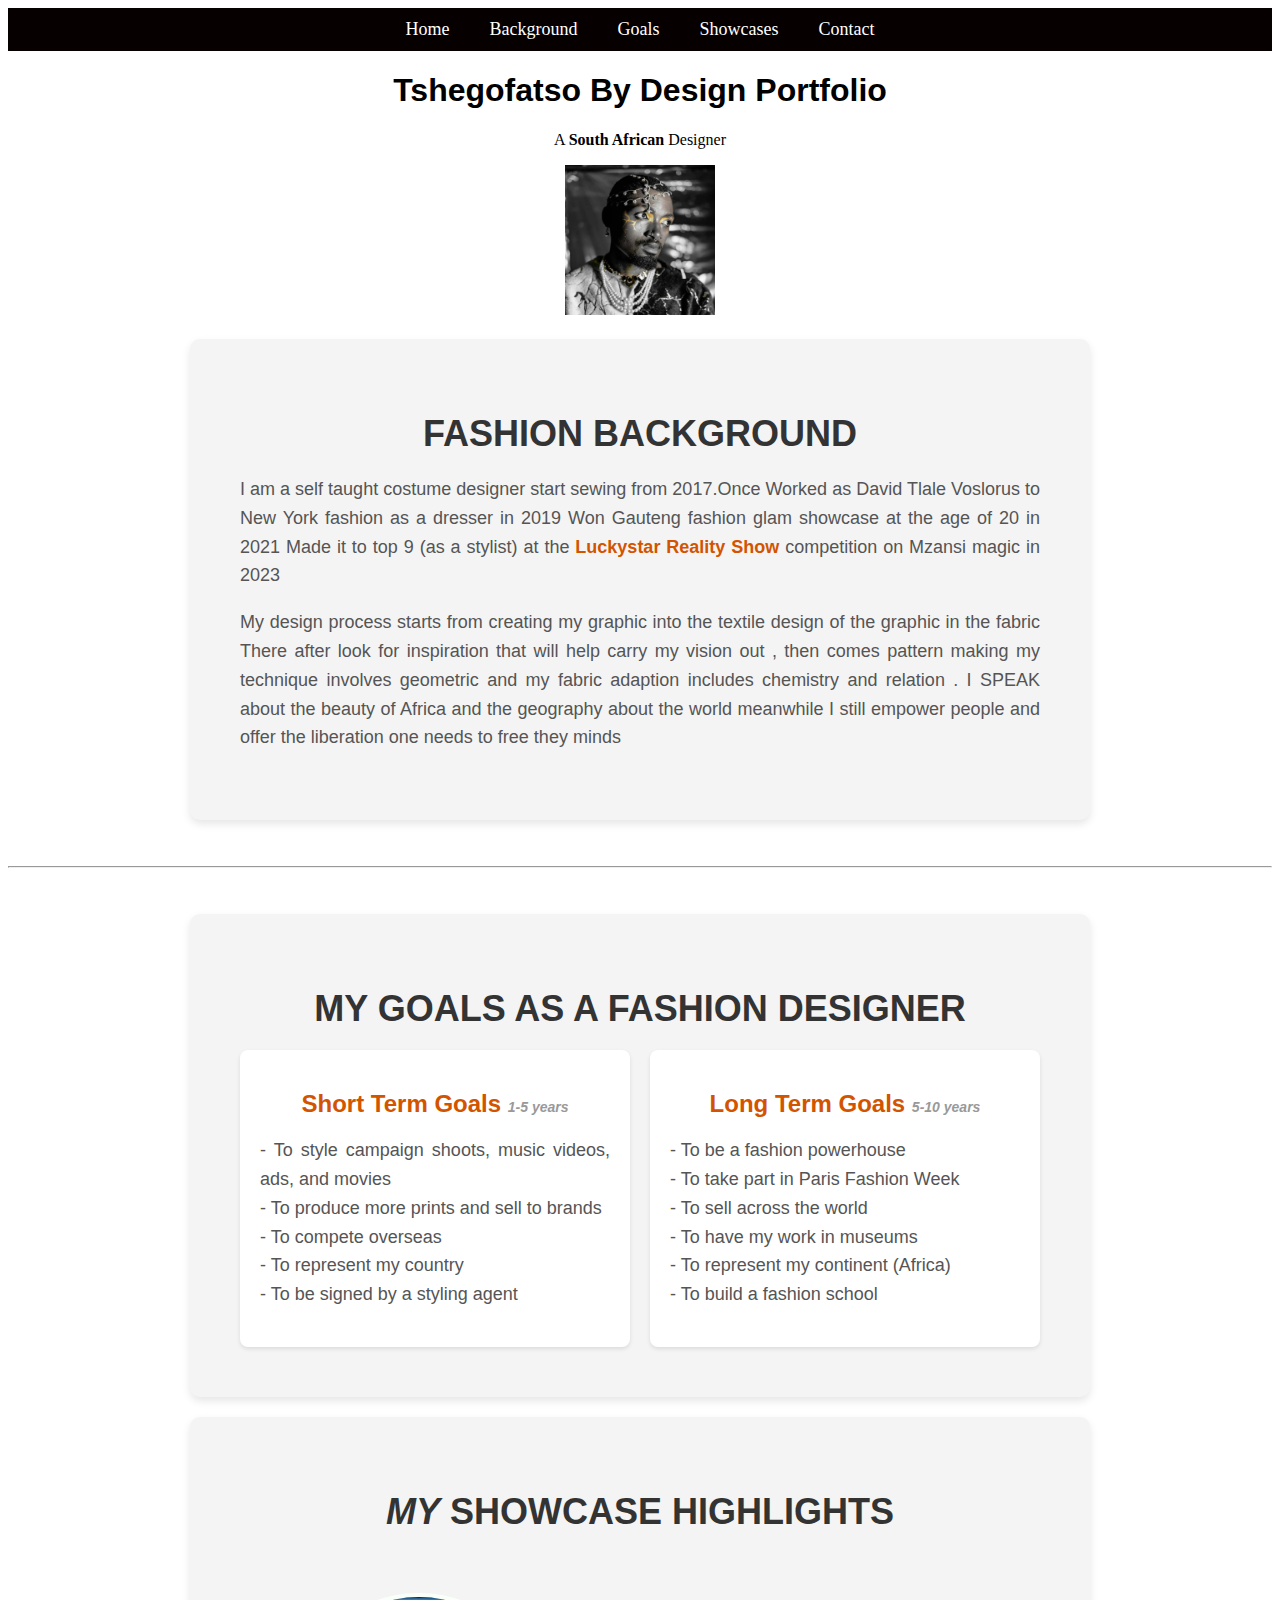
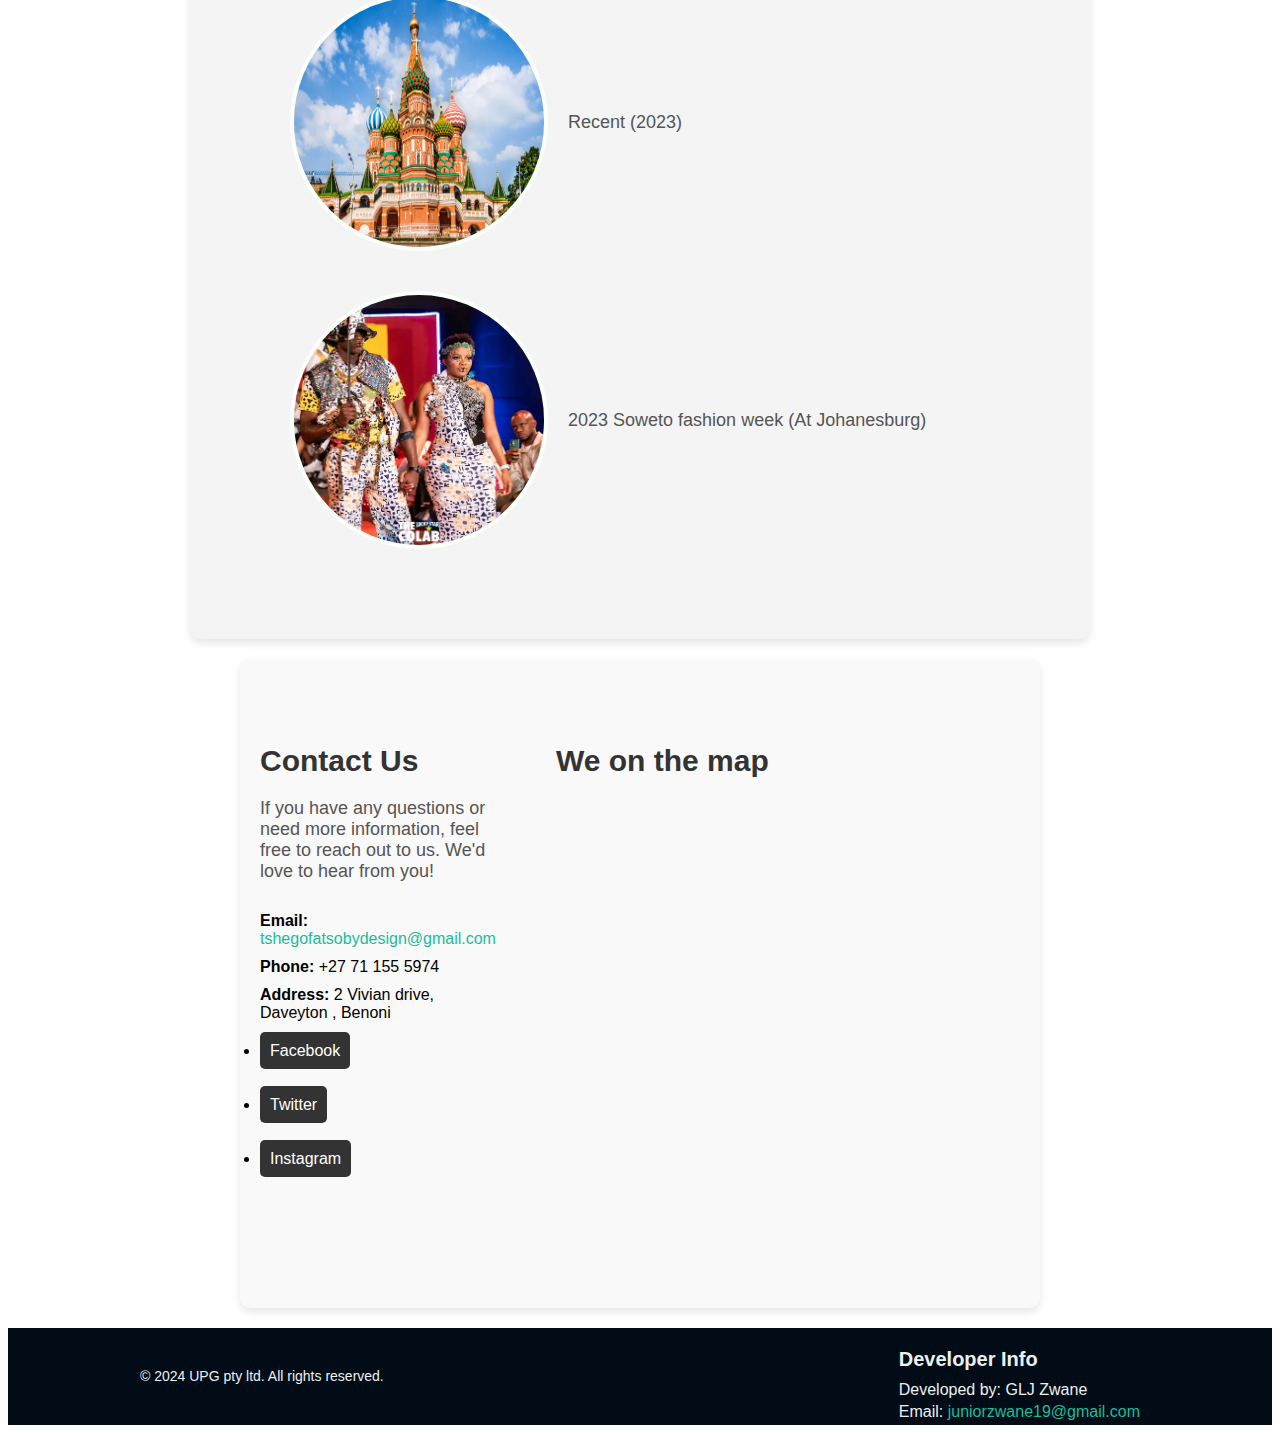
==== index.html @ 945380ae "Add files via upload" ====
<!DOCTYPE html>
<html lang="en">
<head>
    <meta charset="UTF-8">
    <meta name="viewport" content="width=device-width, initial-scale=1.0">
    <title>Tshegofatso by design</title>
</head>
<body>
    <nav class="navBar">
        <ul>
            <a href="Index.html"><li>Home</li></a>
            <a href="background.html"><li>Background</li></a>
            <a href="goals.html"><li>Goals</li></a>
            <a href="shows.html"><li>Showcases</li></a>
            <a href="contact.html"><li>Contact</li></a>

        </ul>
    </nav>
    <center>
        <h1>Tshegofatso By Design Portfolio</h1>
        <p>A <strong>South African</strong> Designer</p>
    </center>
    <center>
        <img src="img/BG2.jpeg" alt="Tshegofatso by Design" style="width: 150px; height: 150px; border-color: green; ">
    </center>
 
    <section>
        <div class="heading">
           <h1>Fashion Background</h1> 
           <p>I am a self taught costume designer start sewing from 2017.Once Worked as David Tlale Voslorus to New York fashion as a dresser in 2019  
            Won Gauteng fashion glam showcase at the age of 20 in 2021  
            Made it to top 9 (as a stylist) at the <strong>Luckystar Reality Show</strong> competition on Mzansi magic in 2023    
            </p>
            <p>My design process starts from creating my graphic into the textile design of the graphic in the fabric 
                There after look for inspiration that will help carry my vision out , then comes pattern making my technique involves geometric and my fabric adaption includes chemistry and relation . I SPEAK  about the beauty of Africa and the geography about the world meanwhile I still empower people and offer the liberation one needs to free they minds 
                </p>
        </div>
    </section>
<br>
<hr>
<br>
    <section>
        <div class="heading">
            <h1>My Goals as a Fashion Designer</h1>
            <div class="goals-container">
                <div class="goals">
                    <h2>Short Term Goals <i>1-5 years</i></h2>
                    <p>
                        - To style campaign shoots, music videos, ads, and movies<br>
                        - To produce more prints and sell to brands<br>
                        - To compete overseas<br>
                        - To represent my country<br>
                        - To be signed by a styling agent
                    </p>
                </div>
                <div class="goals">
                    <h2>Long Term Goals <i>5-10 years</i></h2>
                    <p>
                        - To be a fashion powerhouse<br>
                        - To take part in Paris Fashion Week<br>
                        - To sell across the world<br>
                        - To have my work in museums<br>
                        - To represent my continent (Africa)<br>
                        - To build a fashion school
                    </p>
                </div>
            </div>
        </div>
    </section>
    
    <section>
        <div class="heading">
            <h1><i>My</i> Showcase Highlights</h1> 
            <div class="timeline">
                <div class="timeline-item">
                    <div class="timeline-content">
                        <img src="img/Mos.png" alt="Tshegofatso by Design" class="timeline-img">
                        <p>Recent (2023)</p>
                    </div>
                </div>
                <div class="timeline-item">
                    <div class="timeline-content">
                        <img src="img/Pic3.png" alt="Tshegofatso by Design" class="timeline-img">
                        <p>2023 Soweto fashion week (At Johanesburg)</p>
                    </div>
                </div>
               
                
            </div>
        </div>
    </section>
    
    <section id="contact">
        <div class="contact-container">
            <div class="contact-left">
                <h2>Contact Us</h2>
                <p>If you have any questions or need more information, feel free to reach out to us. We'd love to hear from you!</p>
                <ul class="contact-info">
                    <li><strong>Email:</strong> <a href="mailto:tshegofatsobydesign@gmail.com">tshegofatsobydesign@gmail.com</a></li>
                    <li><strong>Phone:</strong> +27 71 155 5974</li>
                    <li><strong>Address:</strong> 2 Vivian drive, Daveyton , Benoni</li>
                </ul>
                <div class="social-links">
                    <li><a href="#" class="social-icon">Facebook</a></li>
                    <br>
                    <br>
                    <li><a href="#" class="social-icon">Twitter</a></li>
                    <br>
                    <br>
                    <li><a href="https://l.wl.co/l?u=https%3A%2F%2Fwww.instagram.com%2Fgenie_la.mode%3Figsh%3DMTJlN3M1YzNxcWdrcQ%3D%3D" class="social-icon">Instagram</a></li>
                </div>
            </div>
            <div class="contact-right">
                <h2>We on the map</h2>
                <form>
                    <iframe src="https://www.google.com/maps/embed?pb=!1m18!1m12!1m3!1d3581.4857047110036!2d28.428702974178375!3d-26.148306777110964!2m3!1f0!2f0!3f0!3m2!1i1024!2i768!4f13.1!3m3!1m2!1s0x1e953bb1d441668f%3A0x77c64acc718a52ed!2s2%20Vivian%20Dr%2C%20Chris%20Hani%2C%20Benoni!5e0!3m2!1sen!2sza!4v1728472333620!5m2!1sen!2sza" width="600" height="450" style="border:0;" allowfullscreen="" loading="lazy" referrerpolicy="no-referrer-when-downgrade"></iframe>
                </form>
            </div>
        </div>
    </section>
    

</body>
<footer>
    <div class="footer-container">
       
        <div class="footer-center">
            <p>&copy; 2024 UPG pty ltd. All rights reserved.</p>
        </div>
        <div class="footer-right">
            <h3>Developer Info</h3>
            <p>Developed by: GLJ Zwane</p>
            <p>Email: <a href="mailto:juniorzwane19@gmail.com">juniorzwane19@gmail.com</a></p>
        </div>
    </div>
</footer>


<style>

/* Base section styles */
#contact {
    padding: 60px 0;
    background-color: #f9f9f9;
    font-family: Arial, sans-serif;
}

.contact-container {
    display: flex;
    justify-content: space-between;
    max-width: 1000px;
    margin: 0 auto;
    padding: 0 20px;
}

/* Left section (Contact info) */
.contact-left {
    flex: 1;
    padding-right: 30px;
}

.contact-left h2 {
    font-size: 30px;
    color: #333;
    margin-bottom: 20px;
}

.contact-left p {
    font-size: 18px;
    color: #555;
    margin-bottom: 30px;
}

.contact-info {
    list-style: none;
    padding: 0;
    margin-bottom: 20px;
}

.contact-info li {
    margin-bottom: 10px;
    font-size: 16px;
}

.contact-info a {
    color: #1abc9c;
    text-decoration: none;
}

.contact-info a:hover {
    text-decoration: underline;
}

/* Social media links */
.social-links {
    margin-top: 20px;
}

.social-icon {
    margin-right: 10px;
    padding: 10px;
    background-color: #333;
    color: white;
    text-decoration: none;
    border-radius: 5px;
    transition: background-color 0.3s ease;
}

.social-icon:hover {
    background-color: #1abc9c;
}

/* Right section (Contact form) */
.contact-right {
    flex: 1;
    padding-left: 30px;
}

.contact-right h2 {
    font-size: 30px;
    color: #333;
    margin-bottom: 20px;
}

form {
    display: flex;
    flex-direction: column;
}

form label {
    font-size: 16px;
    margin-bottom: 5px;
    color: #555;
}

form input, form textarea {
    padding: 10px;
    margin-bottom: 20px;
    border: 1px solid #ddd;
    border-radius: 5px;
    font-size: 16px;
    width: 100%;
    box-sizing: border-box;
}

form button {
    padding: 12px 20px;
    background-color: #1abc9c;
    color: white;
    border: none;
    border-radius: 5px;
    cursor: pointer;
    transition: background-color 0.3s ease;
}

form button:hover {
    background-color: #16a085;
}

/* Responsive Styles */
@media (max-width: 768px) {
    .contact-container {
        flex-direction: column;
    }

    .contact-left, .contact-right {
        padding: 0;
    }
}


/* Base section styles */
section {
    padding: 50px;
    background-color: #f4f4f4;
    font-family: Arial, Helvetica, sans-serif;
    max-width: 1000px;
    margin: 20px auto;
}

/* Heading styles */
.heading h1 {
    font-size: 36px;
    color: #333;
    text-align: center;
    margin-bottom: 30px;
    text-transform: uppercase;
}

/* Timeline container */
.timeline {
    position: relative;
    margin: 0 auto;
    padding: 20px;
    max-width: 800px;
}

/* Individual timeline items */
.timeline-item {
    position: relative;
    padding: 20px 0;
    display: flex;
    align-items: center;
    justify-content: flex-start;
}

/* Timeline content with image */
.timeline-content {
    padding-left: 30px;
    display: flex;
    align-items: center;
    flex-wrap: wrap; /* Wrap content if too wide */
}

/* Image styles */
.timeline-img {
    width: 250px;
    height: 250px;
    border: 4px solid rgb(249, 255, 249); /* Border for images */
    border-radius: 50%;
    margin-right: 20px;
    transition: width 0.3s, height 0.3s; /* Smooth transition for resizing */
}

/* Timeline content paragraph */
.timeline-content p {
    font-size: 18px;
    color: #000000;
    max-width: 500px;
    line-height: 1.6;
}

/* Responsive styles */
@media (max-width: 1024px) {
    .timeline-img {
        width: 200px;
        height: 200px; /* Resize images for medium screens */
    }
}

@media (max-width: 768px) {
    .timeline {
        padding-left: 10px;
    }

    .timeline-item {
        flex-direction: column; /* Stack items vertically */
        align-items: flex-start;
        padding: 15px 0;
    }

    .timeline-img {
        margin-right: 0;
        margin-bottom: 10px; /* Add margin below the image */
        width: 150px;
        height: 150px; /* Further resize for small screens */
    }

    .timeline-content {
        padding-left: 0; /* Remove left padding on small screens */
    }

    .timeline-content p {
        font-size: 16px; /* Reduce font size for smaller screens */
        max-width: 100%;
    }
}

@media (max-width: 480px) {
    .timeline-img {
        width: 120px;
        height: 120px; /* Smaller image for very small screens */
    }

    .heading h1 {
        font-size: 28px; /* Reduce heading size */
    }

    .timeline-content p {
        font-size: 14px; /* Further reduce font size for readability */
    }
}


/* Base styles for the section */
section {
    padding: 50px;
    background-color: #f4f4f4; /* Light background */
    font-family: Arial, Helvetica, sans-serif;
    border-radius: 10px;       /* Rounded corners */
    box-shadow: 0 4px 8px rgba(0, 0, 0, 0.1); /* Subtle shadow */
    max-width: 1000px;         /* Limit width for better layout */
    margin: 20px auto;         /* Center the section */
}

/* Heading styles */
.heading h1 {
    font-size: 36px;
    color: #333;               /* Dark text */
    text-align: center;        /* Center the main heading */
    margin-bottom: 30px;
    text-transform: uppercase; /* Optional: make the text uppercase */
}

/* Flexbox container for the goals */
.goals-container {
    display: flex;
    justify-content: space-between;
    gap: 20px;                 /* Gap between the two columns */
}

/* Individual goal sections */
.goals-container .goals {
    flex: 1;
    background-color: #fff;    /* White background for each column */
    padding: 20px;
    border-radius: 8px;
    box-shadow: 0 2px 4px rgba(0, 0, 0, 0.1); /* Soft shadow for depth */
}

/* Styles for the h2 headings */
.goals h2 {
    font-size: 24px;
    color: #d35400;            /* Orange color for goal headings */
    margin-bottom: 10px;
    text-align: center;        /* Center each subheading */
}

/* Paragraph styling */
.goals p {
    font-size: 18px;
    line-height: 1.6;
    color: #555;               /* Slightly lighter text color */
    text-align: left;          /* Align text to the left */
}

/* Italics for goal duration */
.goals h2 i {
    font-size: 14px;
    color: #999;               /* Lighter color for the duration */
}

/* Responsive styles for smaller screens */
@media (max-width: 768px) {
    .goals-container {
        flex-direction: column; /* Stack goals vertically on smaller screens */
    }

    .goals h2 {
        font-size: 20px;
    }

    .goals p {
        font-size: 16px;
    }
}


/* Base styles for the section */
section {
    padding: 50px;
    background-color: #f4f4f4; /* Light background */
    font-family: Arial, Helvetica, sans-serif;
    border-radius: 10px;       /* Rounded corners */
    box-shadow: 0 4px 8px rgba(0, 0, 0, 0.1); /* Subtle shadow for depth */
    max-width: 800px;          /* Limit the width for better readability */
    margin: 20px auto;         /* Center the section on the page */
}

/* Heading styles */
.heading h1 {
    font-size: 36px;
    color: #333;               /* Dark text */
    text-align: center;        /* Center the heading */
    margin-bottom: 20px;
    text-transform: uppercase; /* Optional: make the text uppercase */
}

/* Paragraph styles */
.heading p {
    font-size: 18px;
    line-height: 1.6;          /* Improve readability with line-height */
    color: #555;               /* Slightly lighter text color */
    text-align: justify;       /* Justify the text for neatness */
}

/* Highlighting important text */
.heading strong {
    color: #d35400;            /* Different color to highlight important text */
}

/* Add some extra styling for smaller screens */
@media (max-width: 768px) {
    section {
        padding: 30px;
    }

    .heading h1 {
        font-size: 28px;
    }

    .heading p {
        font-size: 16px;
    }
}



/* Styling the navigation bar */
.navBar {
    background-color: #060000;  /* Dark background */
    padding: 1px 0;         /* Add some padding */
}

/* Remove default list styling */
.navBar ul {
    list-style: none;
    margin: 0;
    padding: 0;
    display: flex;           /* Align items horizontally */
    justify-content: center; /* Center the navigation items */
}

/* Style for each navigation item */
.navBar ul li {
    padding: 10px 20px;      /* Add space around each item */
    font-family:fantasy;
    font-size: 18px;
    color: white;            /* Text color */
    cursor: pointer;
    transition: background-color 0.3s ease; /* Smooth hover transition */
}

/* Remove default link styling */
.navBar ul a {
    text-decoration: none;
}

/* Hover effect for nav items */
.navBar ul li:hover {
    background-color: gold;  /* Slightly lighter background on hover */
}

/* Add active state style if needed */
.navBar ul li.active {
    background-color: #222;  /* Highlight active page */
}
    h1{
       
        font-family: Arial, Helvetica, sans-serif;
        animation: fadeIn 2s ease-in-out;
    }

/* Responsive styles for smaller screens */
@media (max-width: 768px) {
    /* Stack the nav items vertically */
    .navBar ul {
        flex-direction: column;  /* Stack vertically */
        align-items: center;     /* Center items */
    }
    
    /* Add some extra padding for better spacing */
    .navBar ul li {
        padding: 15px;
        font-size: 20px;         /* Increase font size for better readability */
    }
}

/* Add active state style if needed */
.navBar ul li.active {
    background-color: #222;  /* Highlight active page */
}

/* Define the keyframes for the animation */
@keyframes fadeIn {
    from {
        opacity: 0;
    }
    to {
        opacity: 1;
    }
}

/* Base footer styles */
footer {
    background-color: #010c17;
    color: #ecf0f1;
    padding: 0px 0;
    font-family: Arial, sans-serif;
}

/* Footer container styles */
.footer-container {
    display: flex;
    justify-content: space-between;
    align-items: center;
    max-width: 1000px;
    margin: 0 auto;
    padding: 0 10px;
}

/* Left section (NCAA info) */
.footer-left h3 {
    font-size: 24px;
    margin-bottom: 10px;
}

.footer-links {
    list-style: none;
    padding: 0;
}

.footer-links li {
    margin-bottom: 10px;
}

.footer-links a {
    color: #ecf0f1;
    text-decoration: none;
    transition: color 0.3s ease;
}

.footer-links a:hover {
    color: #1abc9c;
}

/* Center section (copyright) */
.footer-center p {
    font-size: 14px;
    text-align: center;
}

/* Right section (Developer info) */
.footer-right h3 {
    font-size: 20px;
    margin-bottom: 10px;
}

.footer-right p {
    margin: 4px 0;
    font-size: 16px;
}

.footer-right a {
    color: #1abc9c;
    text-decoration: none;
    transition: color 0.3s ease;
}

.footer-right a:hover {
    color: #16a085;
}

/* Responsive footer styles */
@media (max-width: 768px) {
    .footer-container {
        flex-direction: column;
        text-align: center;
    }

    .footer-left, .footer-right {
        margin-bottom: 20px;
    }
}


</style>

</html>
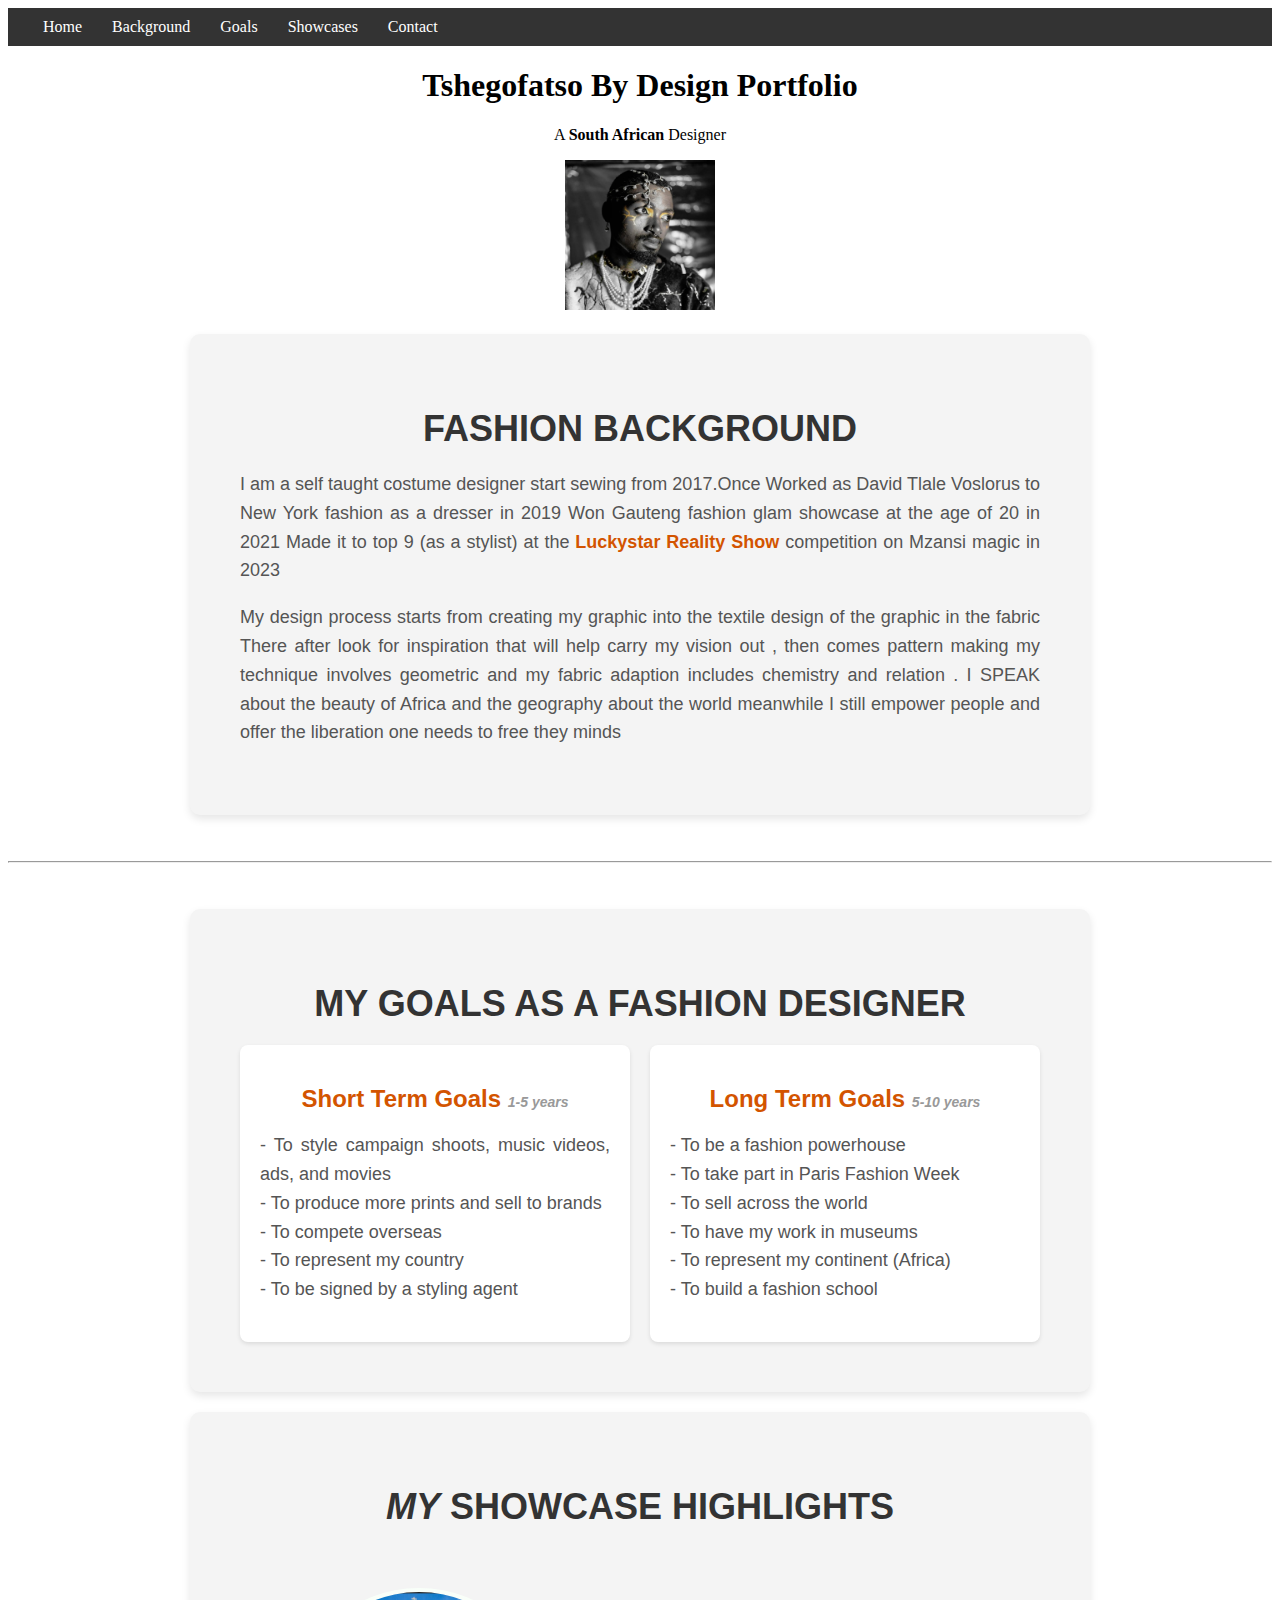
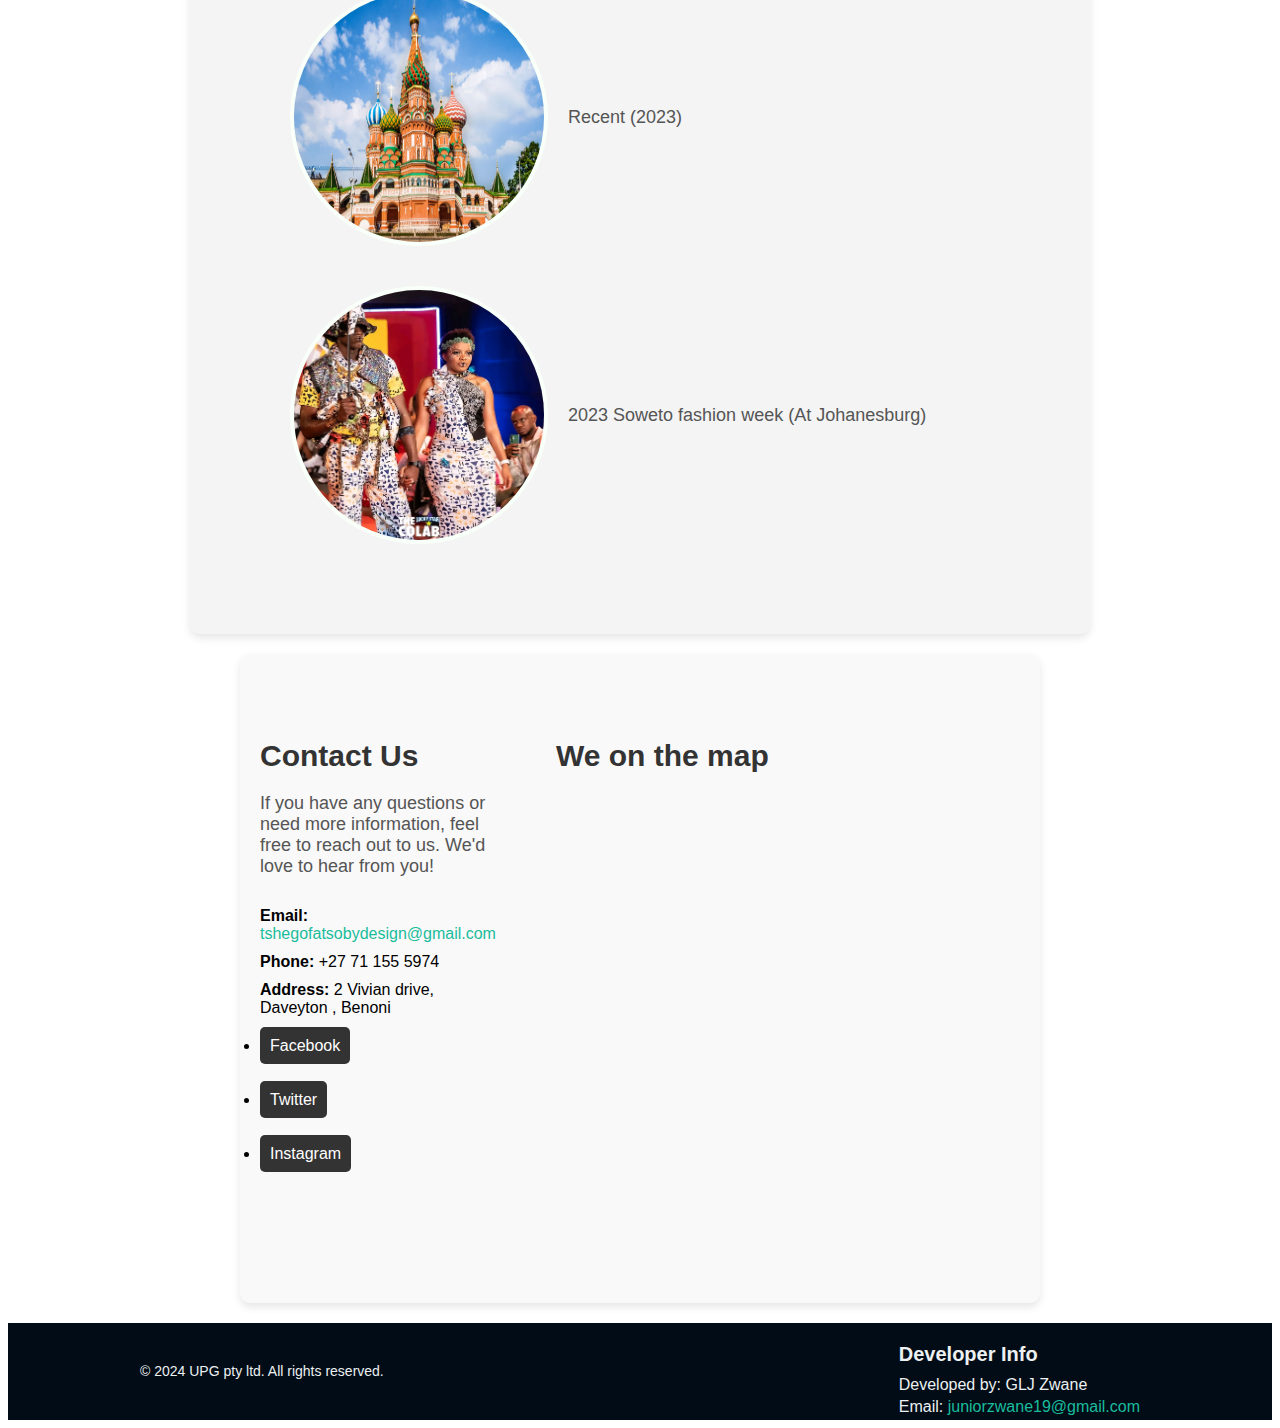
==== commit 9051883f: "Update index.html" ====
--- a/index.html
+++ b/index.html
@@ -506,70 +506,62 @@
 
 
 
-/* Styling the navigation bar */
 .navBar {
-    background-color: #060000;  /* Dark background */
-    padding: 1px 0;         /* Add some padding */
-}
-
-/* Remove default list styling */
+    display: flex;
+    justify-content: space-between;
+    align-items: center;
+    background-color: #333;
+    padding: 10px 20px;
+    color: white;
+}
+
 .navBar ul {
-    list-style: none;
+    display: flex;
+    list-style-type: none;
+    padding: 0;
     margin: 0;
-    padding: 0;
-    display: flex;           /* Align items horizontally */
-    justify-content: center; /* Center the navigation items */
-}
-
-/* Style for each navigation item */
-.navBar ul li {
-    padding: 10px 20px;      /* Add space around each item */
-    font-family:fantasy;
-    font-size: 18px;
-    color: white;            /* Text color */
+}
+
+.navBar li {
+    margin: 0 15px;
+}
+
+.navBar a {
+    color: white;
+    text-decoration: none;
+}
+
+.menu-toggle {
+    display: none;
     cursor: pointer;
-    transition: background-color 0.3s ease; /* Smooth hover transition */
-}
-
-/* Remove default link styling */
-.navBar ul a {
-    text-decoration: none;
-}
-
-/* Hover effect for nav items */
-.navBar ul li:hover {
-    background-color: gold;  /* Slightly lighter background on hover */
-}
-
-/* Add active state style if needed */
-.navBar ul li.active {
-    background-color: #222;  /* Highlight active page */
-}
-    h1{
-       
-        font-family: Arial, Helvetica, sans-serif;
-        animation: fadeIn 2s ease-in-out;
-    }
-
-/* Responsive styles for smaller screens */
+    flex-direction: column;
+    gap: 4px;
+}
+
+.menu-toggle div {
+    width: 25px;
+    height: 3px;
+    background-color: white;
+}
+
 @media (max-width: 768px) {
-    /* Stack the nav items vertically */
     .navBar ul {
-        flex-direction: column;  /* Stack vertically */
-        align-items: center;     /* Center items */
-    }
-    
-    /* Add some extra padding for better spacing */
-    .navBar ul li {
-        padding: 15px;
-        font-size: 20px;         /* Increase font size for better readability */
-    }
-}
-
-/* Add active state style if needed */
-.navBar ul li.active {
-    background-color: #222;  /* Highlight active page */
-}
+        display: none;
+        flex-direction: column;
+        width: 100%;
+        background-color: #333;
+        position: absolute;
+        top: 50px;
+        left: 0;
+    }
+    .navBar ul.active {
+        display: flex;
+    }
+    .menu-toggle {
+        display: flex;
+    }
+}
+
 
 /* Define the keyframes for the animation */
 @keyframes fadeIn {
@@ -666,4 +658,4 @@
 
 </style>
 
-</html>+</html>
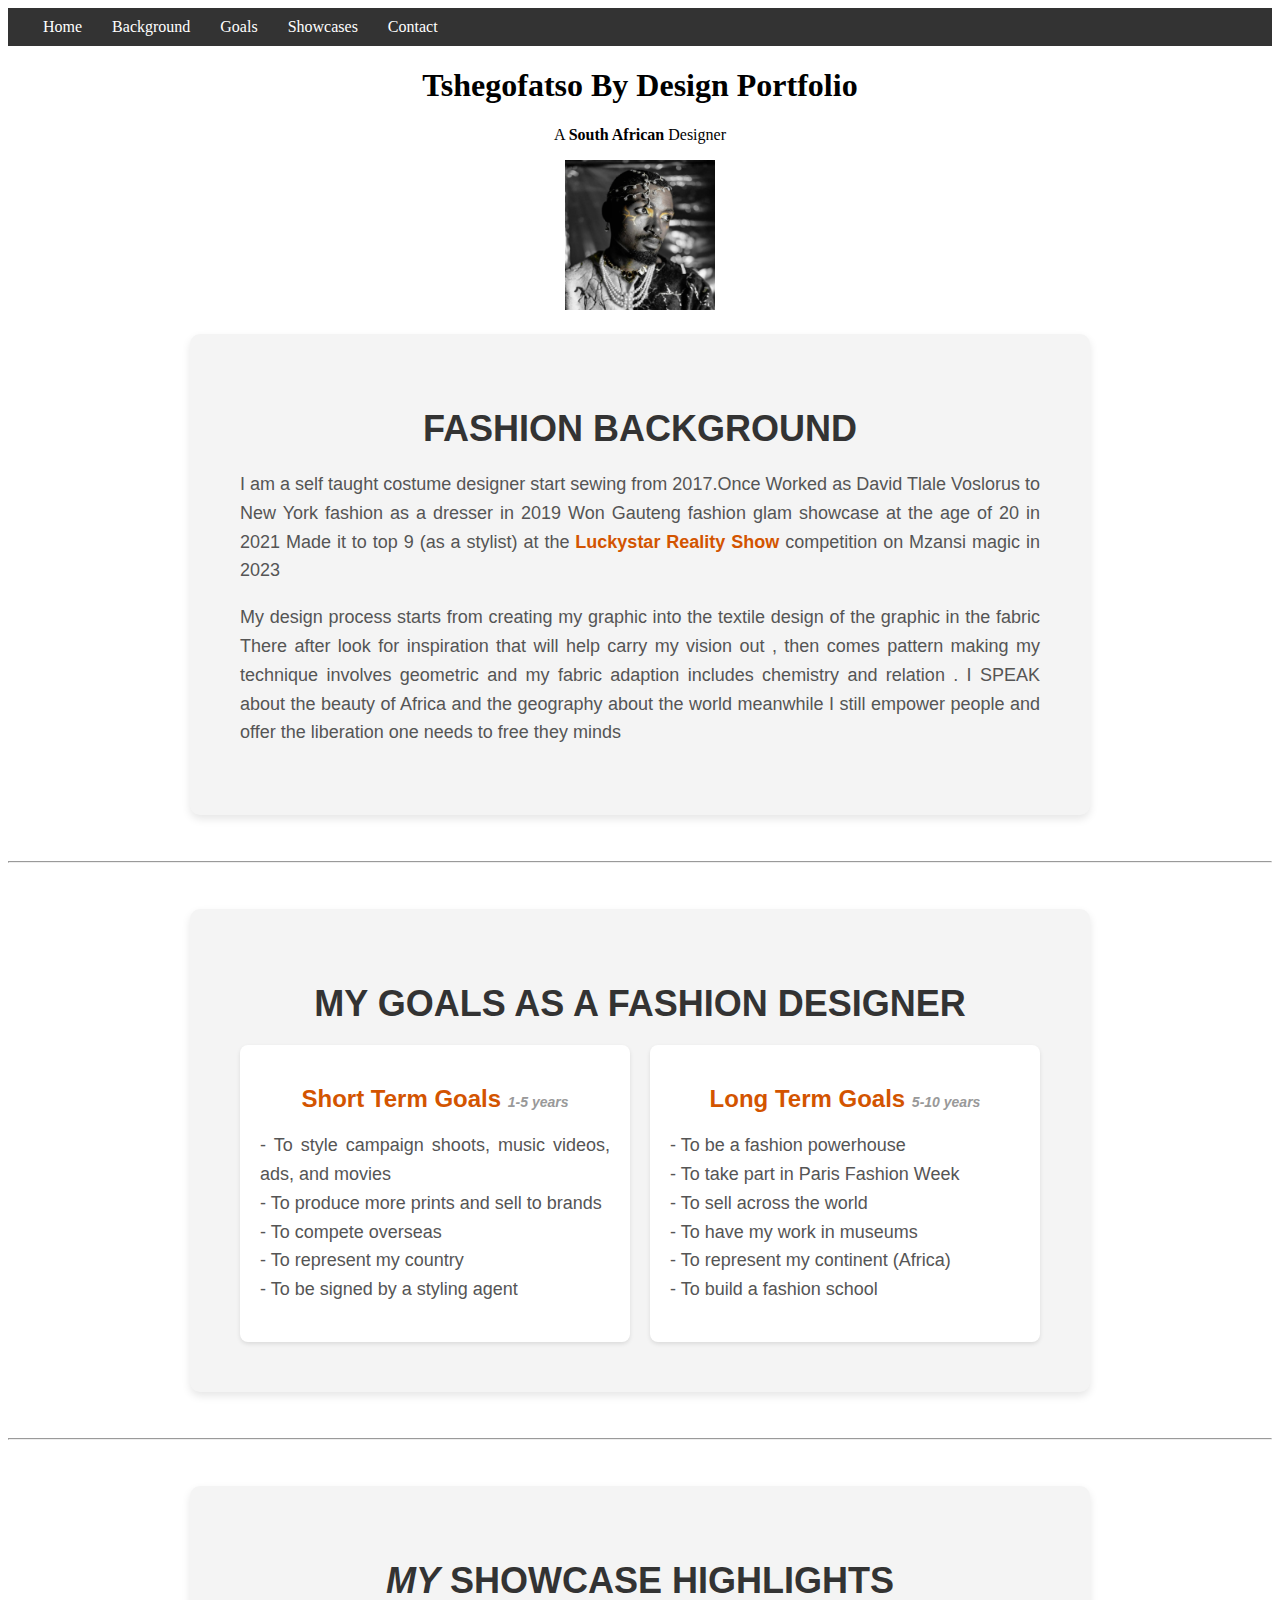
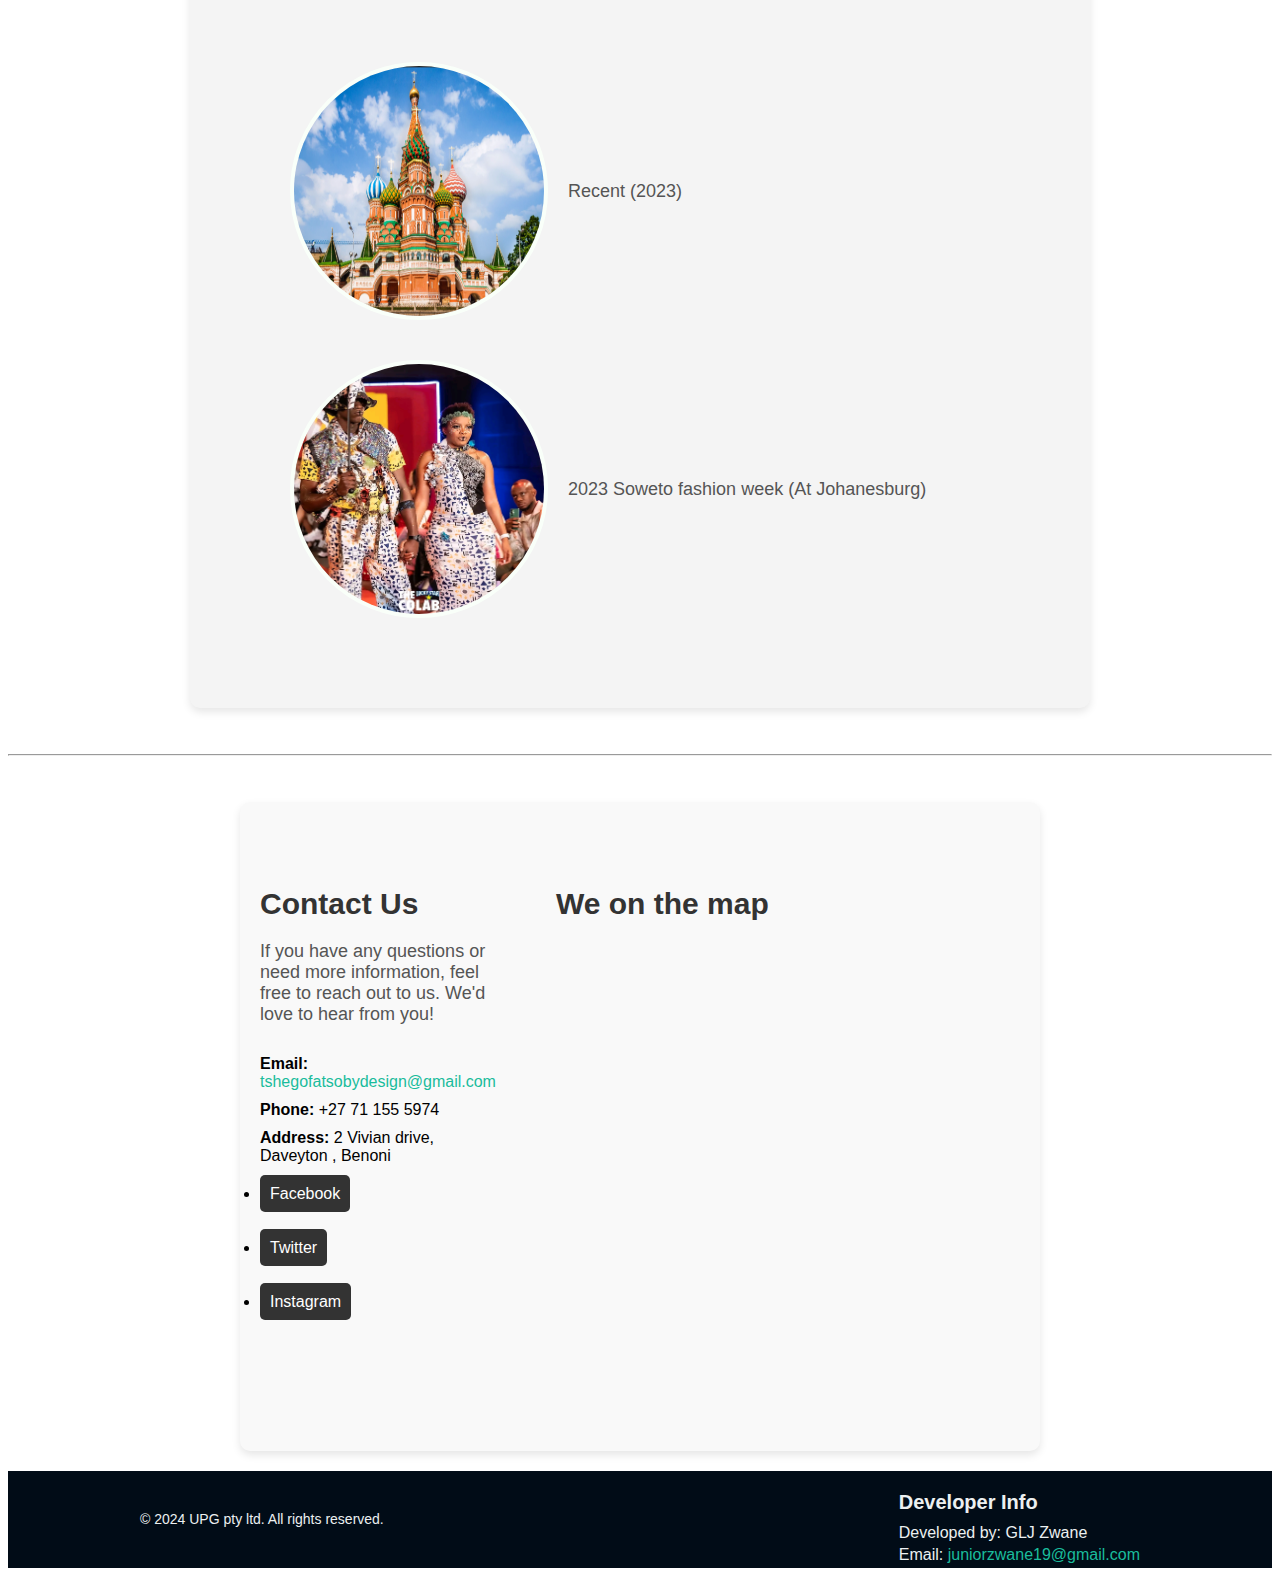
==== commit c856be48: "Update index.html" ====
--- a/index.html
+++ b/index.html
@@ -67,7 +67,9 @@
             </div>
         </div>
     </section>
-    
+    <br>
+<hr>
+<br>
     <section>
         <div class="heading">
             <h1><i>My</i> Showcase Highlights</h1> 
@@ -89,7 +91,9 @@
             </div>
         </div>
     </section>
-    
+    <br>
+<hr>
+<br>
     <section id="contact">
         <div class="contact-container">
             <div class="contact-left">
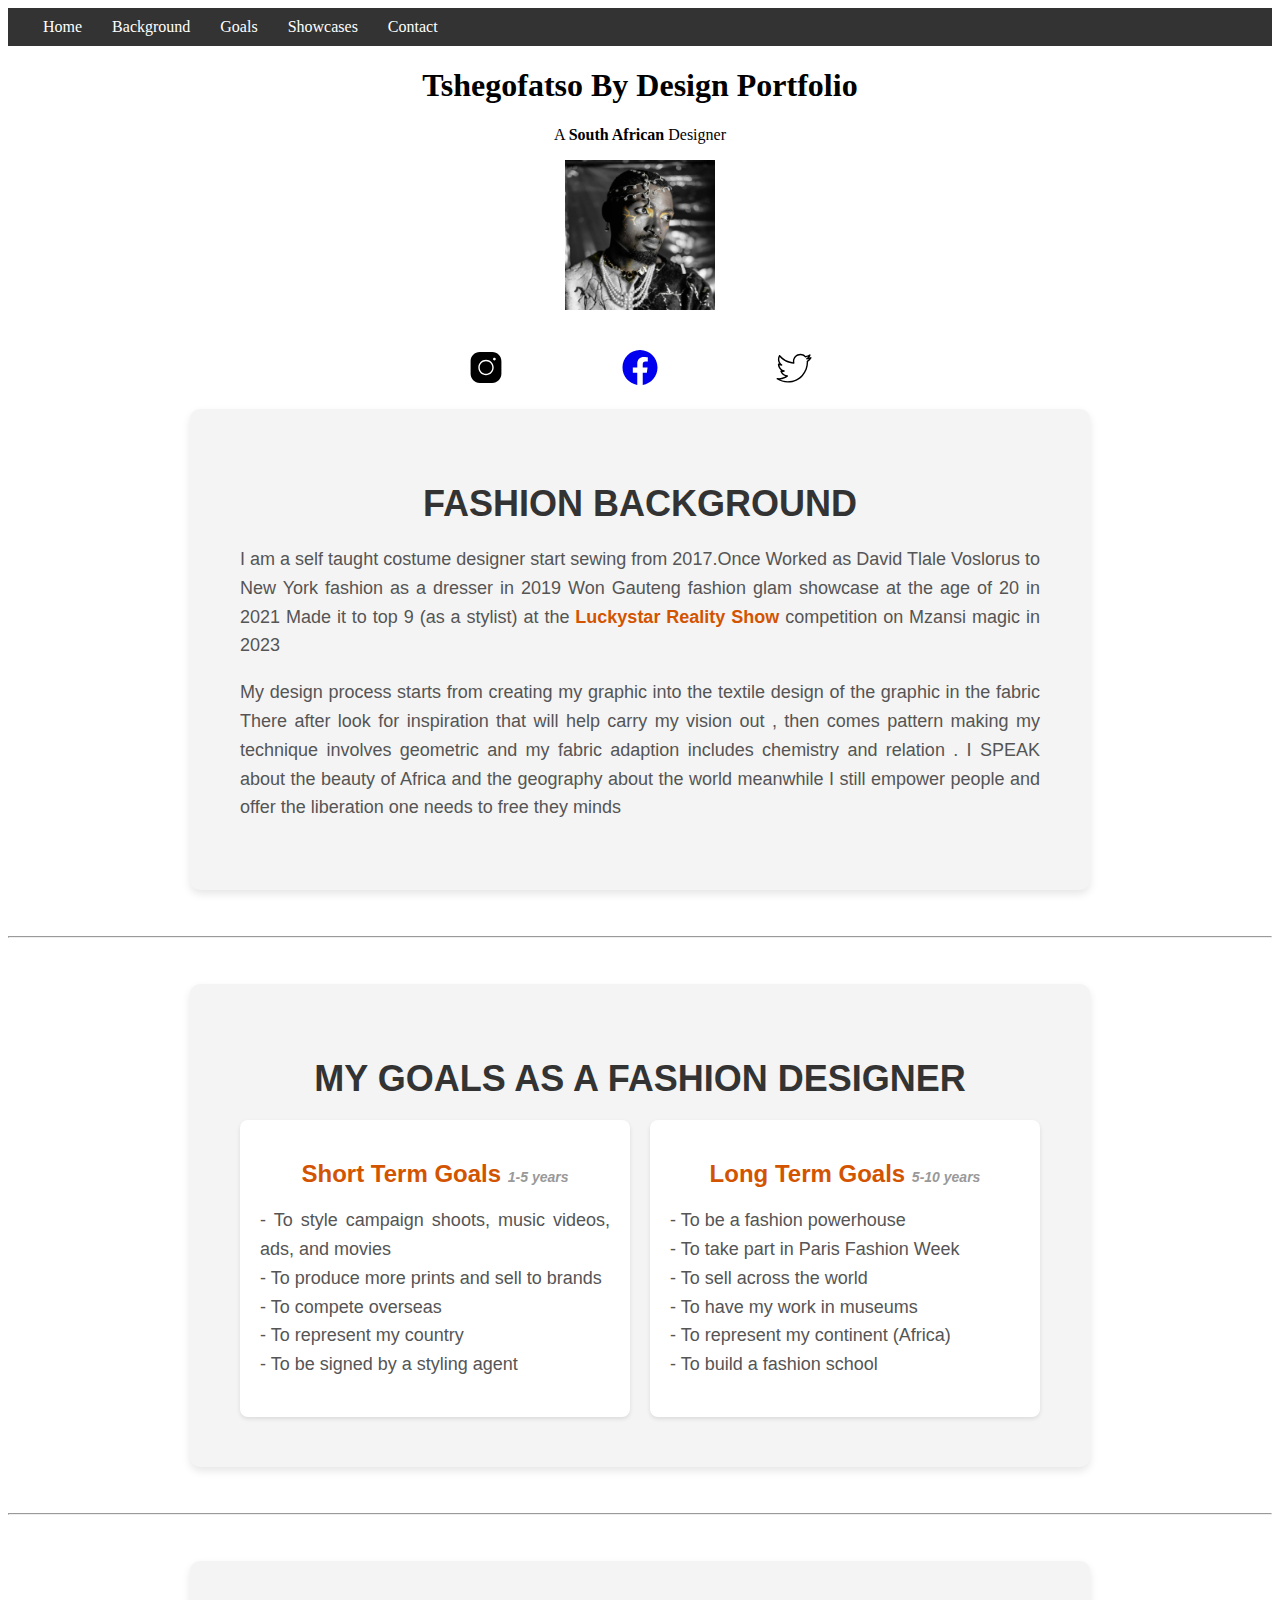
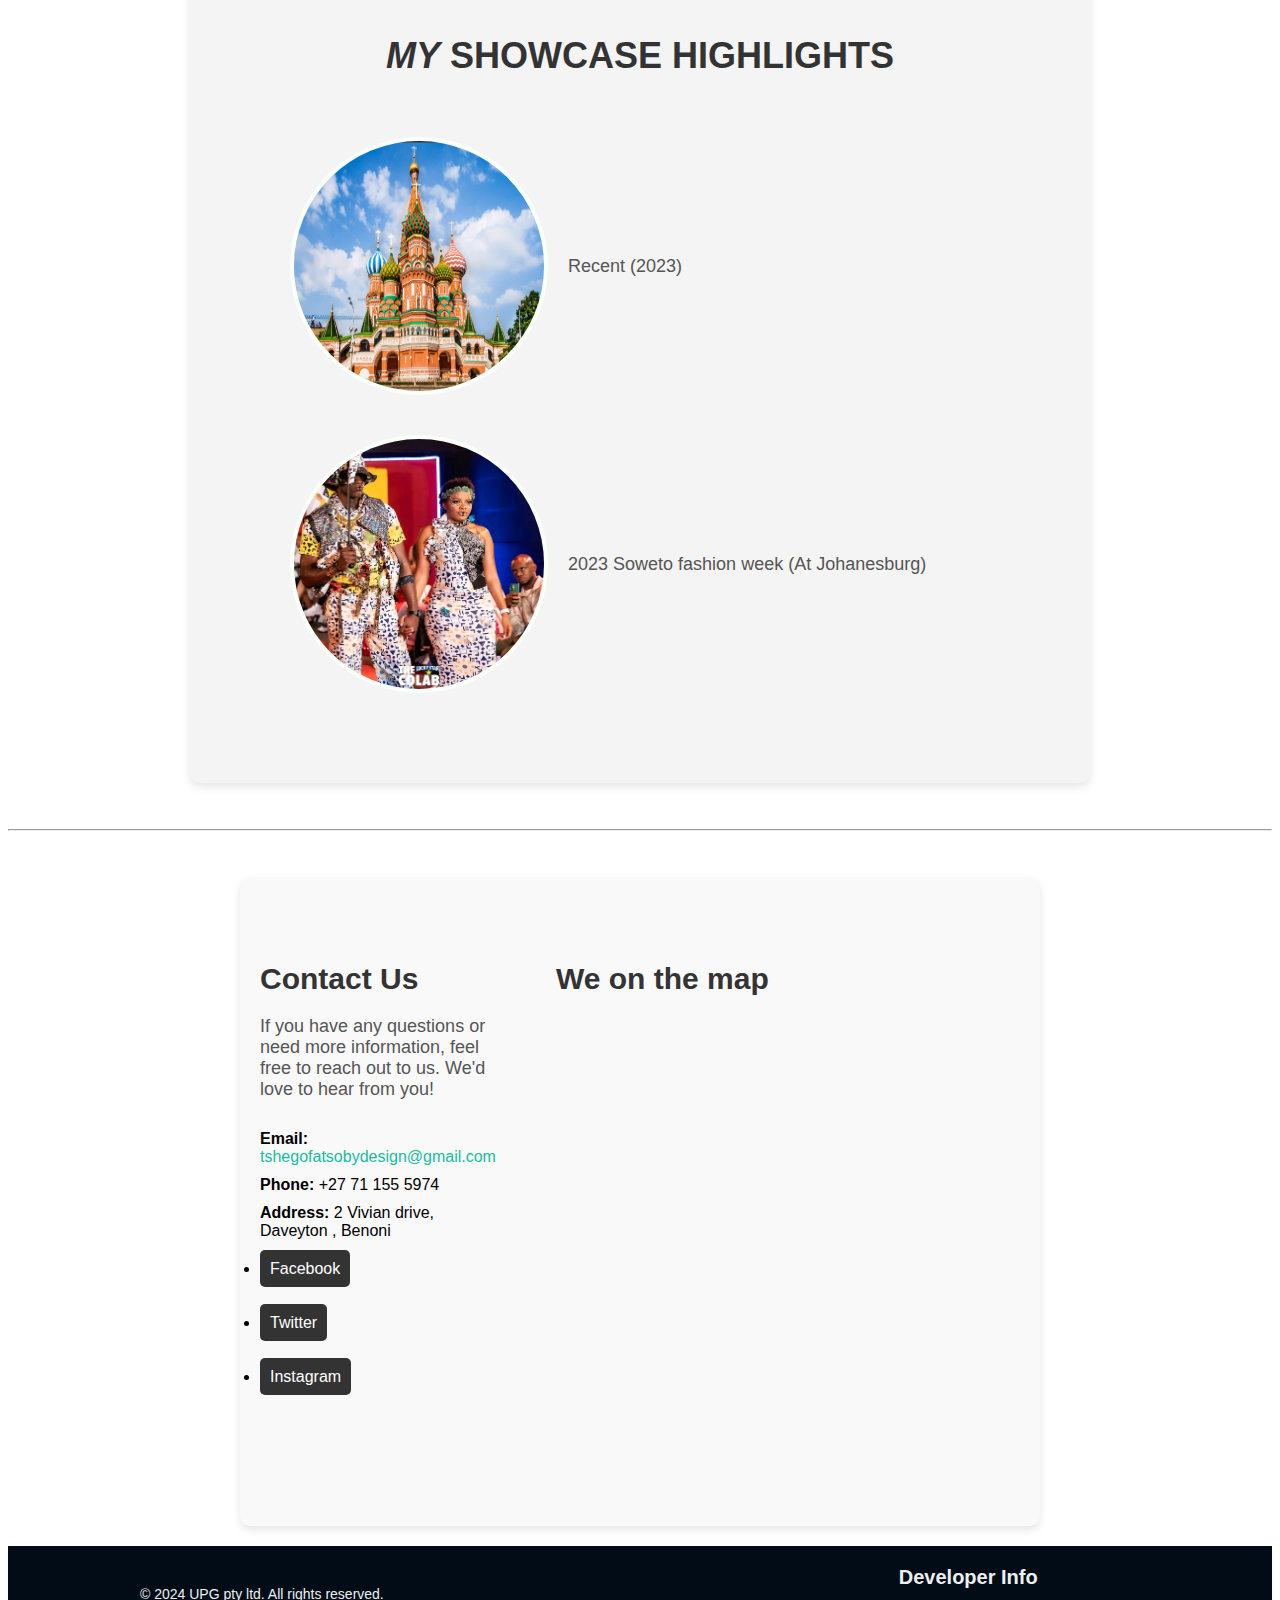
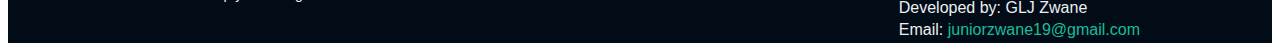
==== commit cc6bf482: "Update index.html" ====
--- a/index.html
+++ b/index.html
@@ -23,7 +23,29 @@
     <center>
         <img src="img/BG2.jpeg" alt="Tshegofatso by Design" style="width: 150px; height: 150px; border-color: green; ">
     </center>
- 
+
+    <br>
+    <br>
+    <center>
+        
+          <a href="#">
+          <svg xmlns="http://www.w3.org/2000/svg" x="0px" y="0px" width="150px" height="35" viewBox="0 0 50 50">
+            <path d="M 16 3 C 8.83 3 3 8.83 3 16 L 3 34 C 3 41.17 8.83 47 16 47 L 34 47 C 41.17 47 47 41.17 47 34 L 47 16 C 47 8.83 41.17 3 34 3 L 16 3 z M 37 11 C 38.1 11 39 11.9 39 13 C 39 14.1 38.1 15 37 15 C 35.9 15 35 14.1 35 13 C 35 11.9 35.9 11 37 11 z M 25 14 C 31.07 14 36 18.93 36 25 C 36 31.07 31.07 36 25 36 C 18.93 36 14 31.07 14 25 C 14 18.93 18.93 14 25 14 z M 25 16 C 20.04 16 16 20.04 16 25 C 16 29.96 20.04 34 25 34 C 29.96 34 34 29.96 34 25 C 34 20.04 29.96 16 25 16 z"></path>
+        </svg></a>
+        
+        <a href="#">
+            <svg xmlns="http://www.w3.org/2000/svg" width="150px" height="35" fill="currentColor" class="bi bi-facebook" viewBox="0 0 16 16">
+                <path d="M16 8.049c0-4.446-3.582-8.05-8-8.05C3.58 0-.002 3.603-.002 8.05c0 4.017 2.926 7.347 6.75 7.951v-5.625h-2.03V8.05H6.75V6.275c0-2.017 1.195-3.131 3.022-3.131.876 0 1.791.157 1.791.157v1.98h-1.009c-.993 0-1.303.621-1.303 1.258v1.51h2.218l-.354 2.326H9.25V16c3.824-.604 6.75-3.934 6.75-7.951"/>
+              </svg></a>
+
+        <a href="#">
+        <svg xmlns="http://www.w3.org/2000/svg" x="0px" y="0px" width="150px" height="35" viewBox="0 0 50 50">
+            <path d="M 34.21875 5.46875 C 28.238281 5.46875 23.375 10.332031 23.375 16.3125 C 23.375 16.671875 23.464844 17.023438 23.5 17.375 C 16.105469 16.667969 9.566406 13.105469 5.125 7.65625 C 4.917969 7.394531 4.597656 7.253906 4.261719 7.277344 C 3.929688 7.300781 3.632813 7.492188 3.46875 7.78125 C 2.535156 9.386719 2 11.234375 2 13.21875 C 2 15.621094 2.859375 17.820313 4.1875 19.625 C 3.929688 19.511719 3.648438 19.449219 3.40625 19.3125 C 3.097656 19.148438 2.726563 19.15625 2.425781 19.335938 C 2.125 19.515625 1.941406 19.839844 1.9375 20.1875 L 1.9375 20.3125 C 1.9375 23.996094 3.84375 27.195313 6.65625 29.15625 C 6.625 29.152344 6.59375 29.164063 6.5625 29.15625 C 6.21875 29.097656 5.871094 29.21875 5.640625 29.480469 C 5.410156 29.742188 5.335938 30.105469 5.4375 30.4375 C 6.554688 33.910156 9.40625 36.5625 12.9375 37.53125 C 10.125 39.203125 6.863281 40.1875 3.34375 40.1875 C 2.582031 40.1875 1.851563 40.148438 1.125 40.0625 C 0.65625 40 0.207031 40.273438 0.0507813 40.71875 C -0.109375 41.164063 0.0664063 41.660156 0.46875 41.90625 C 4.980469 44.800781 10.335938 46.5 16.09375 46.5 C 25.425781 46.5 32.746094 42.601563 37.65625 37.03125 C 42.566406 31.460938 45.125 24.226563 45.125 17.46875 C 45.125 17.183594 45.101563 16.90625 45.09375 16.625 C 46.925781 15.222656 48.5625 13.578125 49.84375 11.65625 C 50.097656 11.285156 50.070313 10.789063 49.777344 10.445313 C 49.488281 10.101563 49 9.996094 48.59375 10.1875 C 48.078125 10.417969 47.476563 10.441406 46.9375 10.625 C 47.648438 9.675781 48.257813 8.652344 48.625 7.5 C 48.75 7.105469 48.613281 6.671875 48.289063 6.414063 C 47.964844 6.160156 47.511719 6.128906 47.15625 6.34375 C 45.449219 7.355469 43.558594 8.066406 41.5625 8.5 C 39.625 6.6875 37.074219 5.46875 34.21875 5.46875 Z M 34.21875 7.46875 C 36.769531 7.46875 39.074219 8.558594 40.6875 10.28125 C 40.929688 10.53125 41.285156 10.636719 41.625 10.5625 C 42.929688 10.304688 44.167969 9.925781 45.375 9.4375 C 44.679688 10.375 43.820313 11.175781 42.8125 11.78125 C 42.355469 12.003906 42.140625 12.53125 42.308594 13.011719 C 42.472656 13.488281 42.972656 13.765625 43.46875 13.65625 C 44.46875 13.535156 45.359375 13.128906 46.3125 12.875 C 45.457031 13.800781 44.519531 14.636719 43.5 15.375 C 43.222656 15.578125 43.070313 15.90625 43.09375 16.25 C 43.109375 16.65625 43.125 17.058594 43.125 17.46875 C 43.125 23.71875 40.726563 30.503906 36.15625 35.6875 C 31.585938 40.871094 24.875 44.5 16.09375 44.5 C 12.105469 44.5 8.339844 43.617188 4.9375 42.0625 C 9.15625 41.738281 13.046875 40.246094 16.1875 37.78125 C 16.515625 37.519531 16.644531 37.082031 16.511719 36.683594 C 16.378906 36.285156 16.011719 36.011719 15.59375 36 C 12.296875 35.941406 9.535156 34.023438 8.0625 31.3125 C 8.117188 31.3125 8.164063 31.3125 8.21875 31.3125 C 9.207031 31.3125 10.183594 31.1875 11.09375 30.9375 C 11.53125 30.808594 11.832031 30.402344 11.816406 29.945313 C 11.800781 29.488281 11.476563 29.097656 11.03125 29 C 7.472656 28.28125 4.804688 25.382813 4.1875 21.78125 C 5.195313 22.128906 6.226563 22.402344 7.34375 22.4375 C 7.800781 22.464844 8.214844 22.179688 8.355469 21.746094 C 8.496094 21.3125 8.324219 20.835938 7.9375 20.59375 C 5.5625 19.003906 4 16.296875 4 13.21875 C 4 12.078125 4.296875 11.03125 4.6875 10.03125 C 9.6875 15.519531 16.6875 19.164063 24.59375 19.5625 C 24.90625 19.578125 25.210938 19.449219 25.414063 19.210938 C 25.617188 18.96875 25.695313 18.648438 25.625 18.34375 C 25.472656 17.695313 25.375 17.007813 25.375 16.3125 C 25.375 11.414063 29.320313 7.46875 34.21875 7.46875 Z"></path>
+            </svg></a>
+          
+
+    </center>
+    
     <section>
         <div class="heading">
            <h1>Fashion Background</h1> 
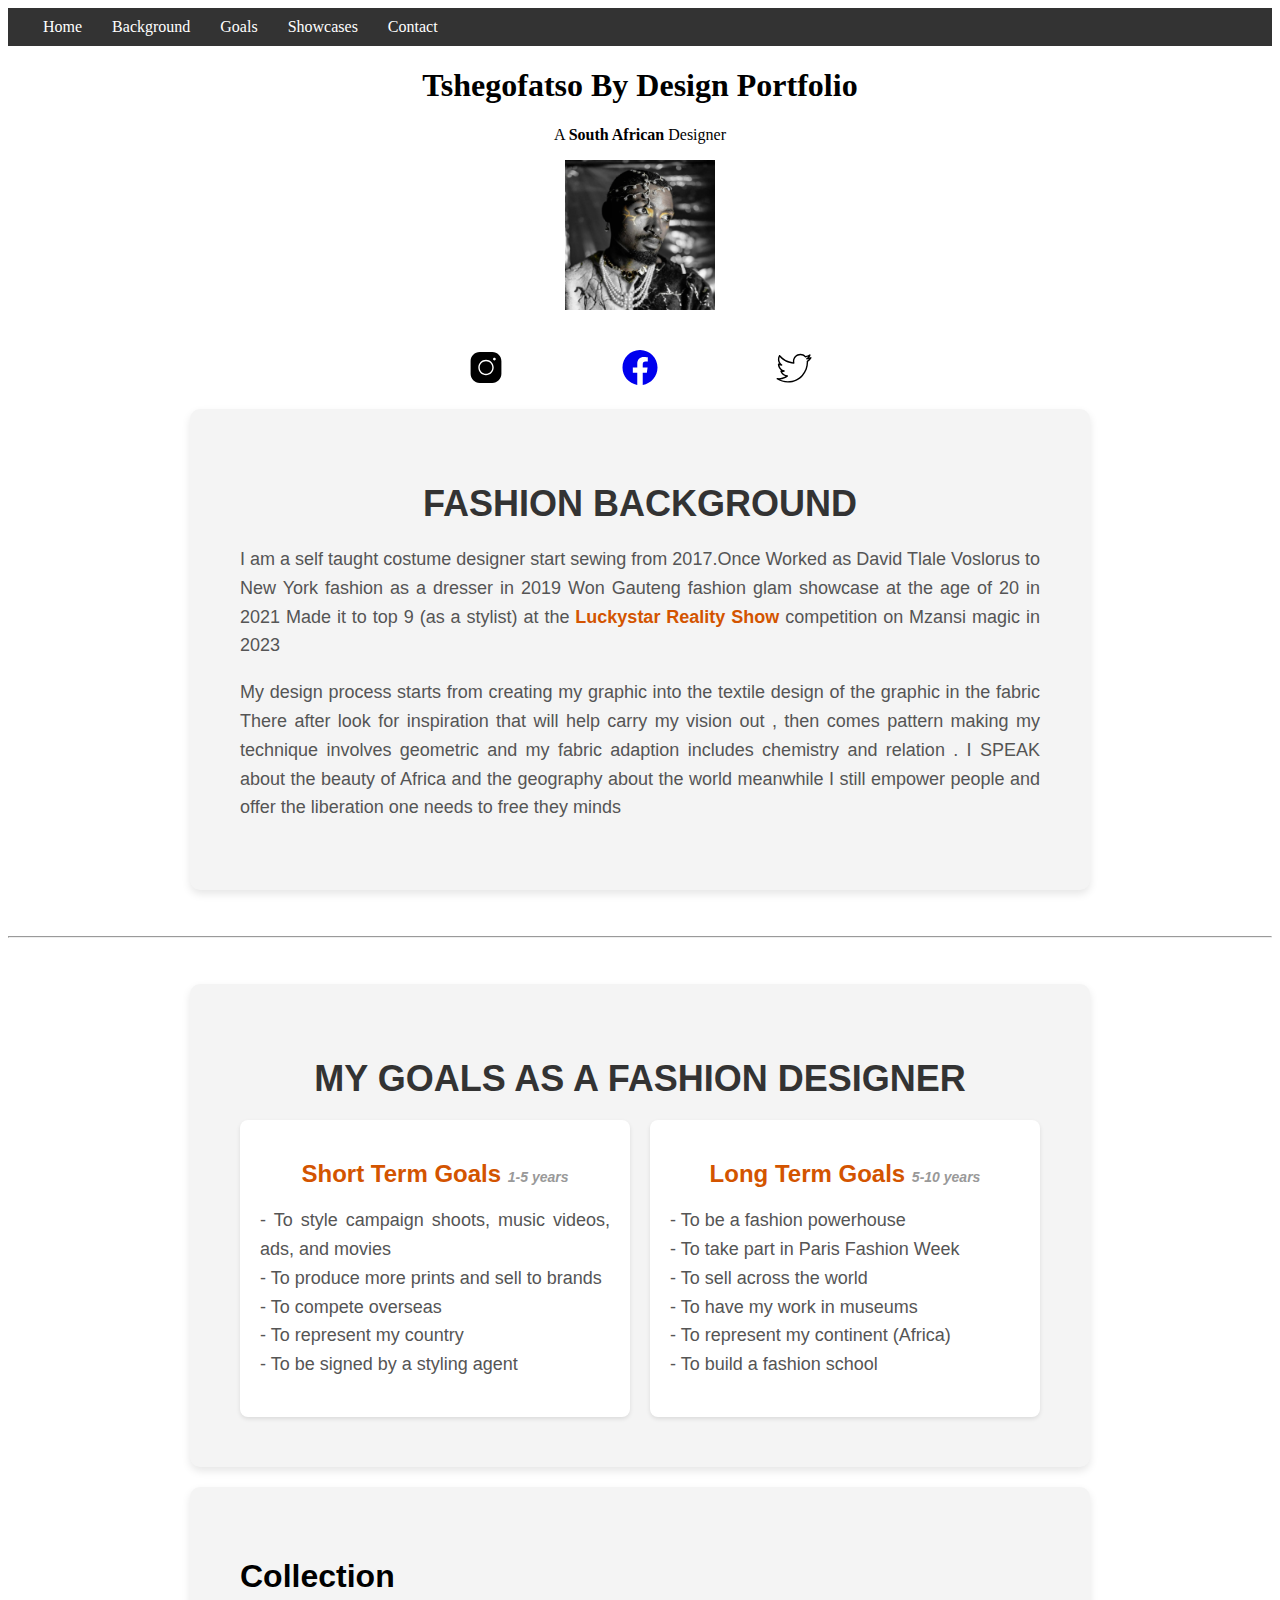
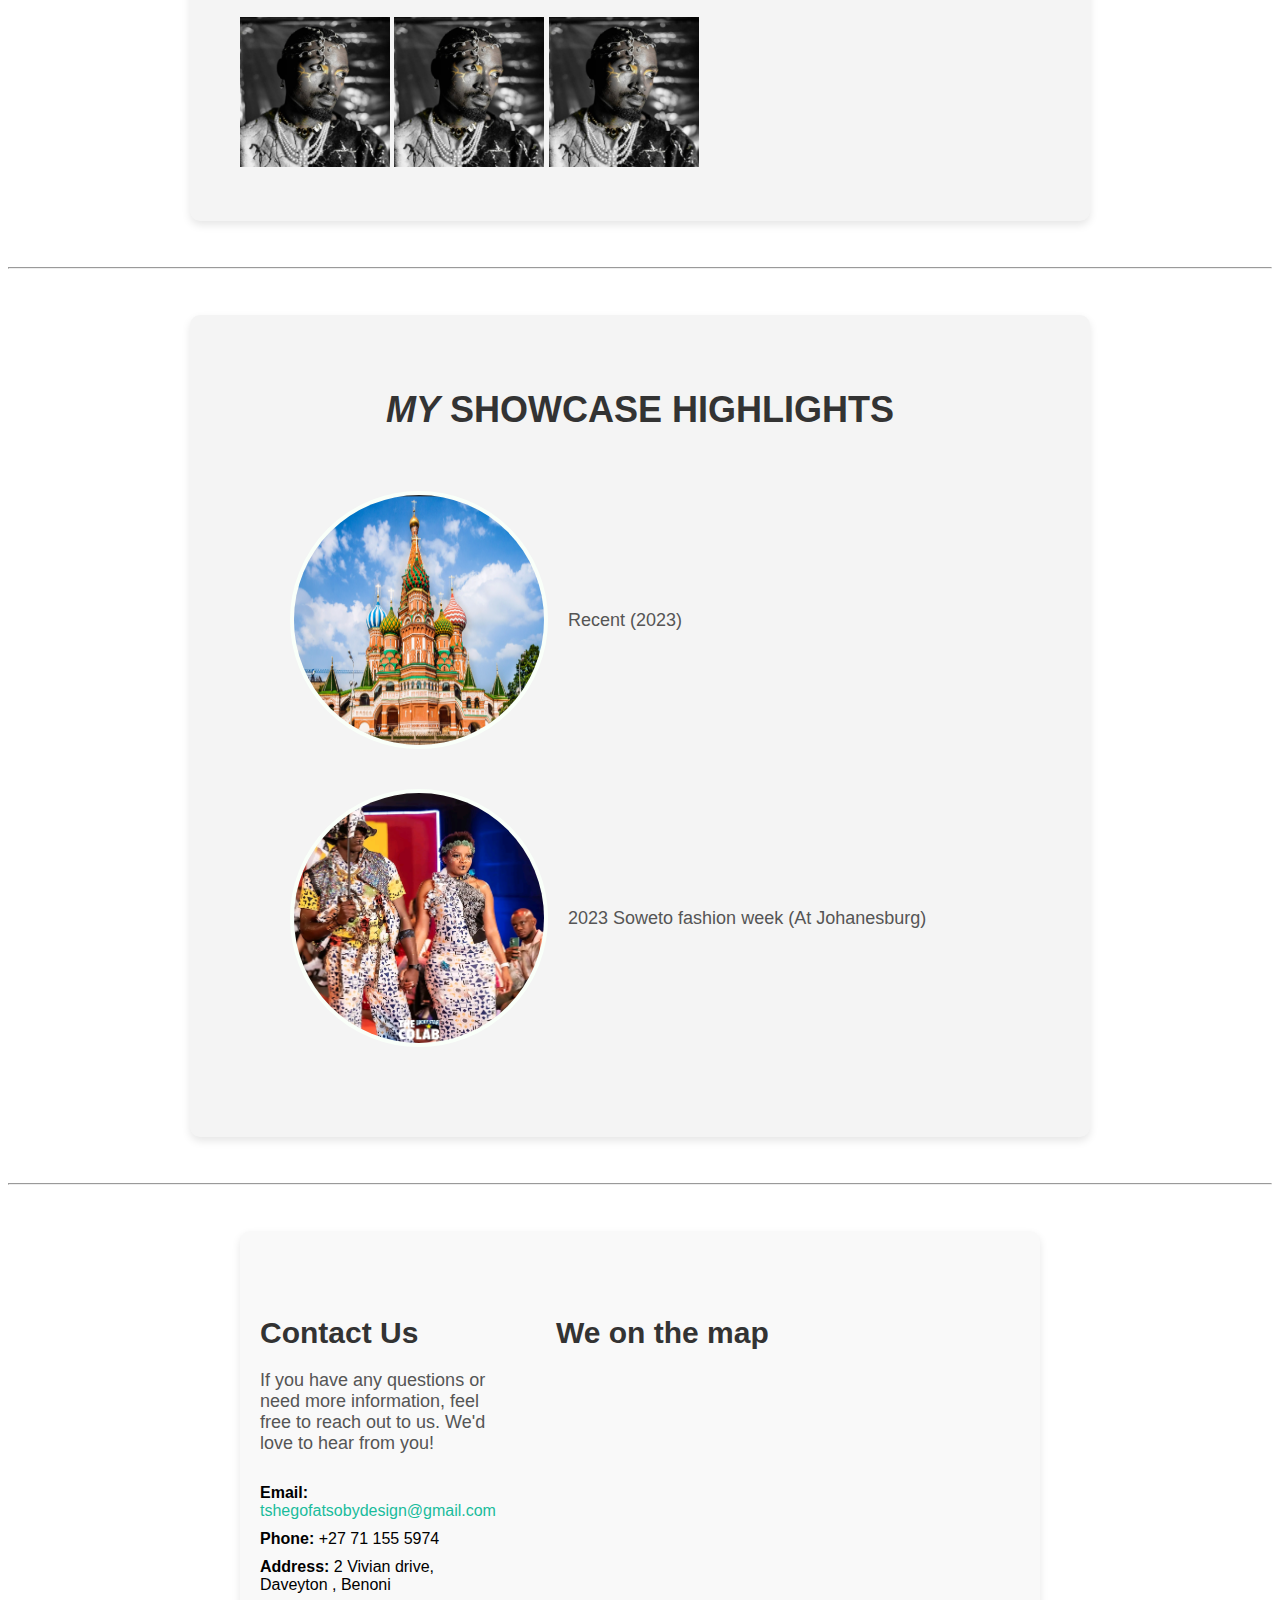
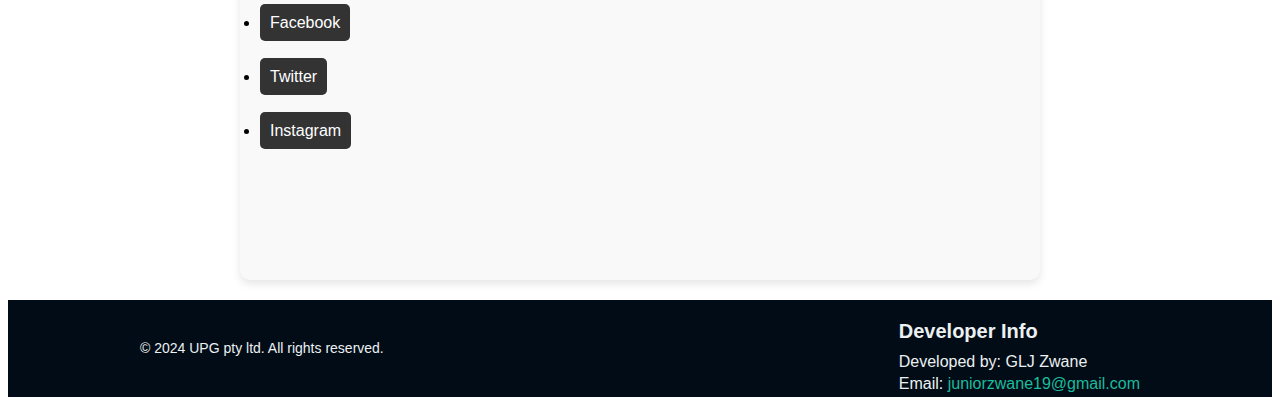
==== commit 7e9ea1cb: "Update index.html" ====
--- a/index.html
+++ b/index.html
@@ -89,6 +89,18 @@
             </div>
         </div>
     </section>
+
+    <section>
+        <h1>Collection</h1>
+        
+        <a><img src="img/BG2.jpeg" alt="Tshegofatso by Design" style="width: 150px; height: 150px; border-color: green; "></a>
+    
+         <a><img src="img/BG2.jpeg" alt="Tshegofatso by Design" style="width: 150px; height: 150px; border-color: green; "></a>
+    
+         <a><img src="img/BG2.jpeg" alt="Tshegofatso by Design" style="width: 150px; height: 150px; border-color: green; "></a>
+    
+    </section>
+    
     <br>
 <hr>
 <br>
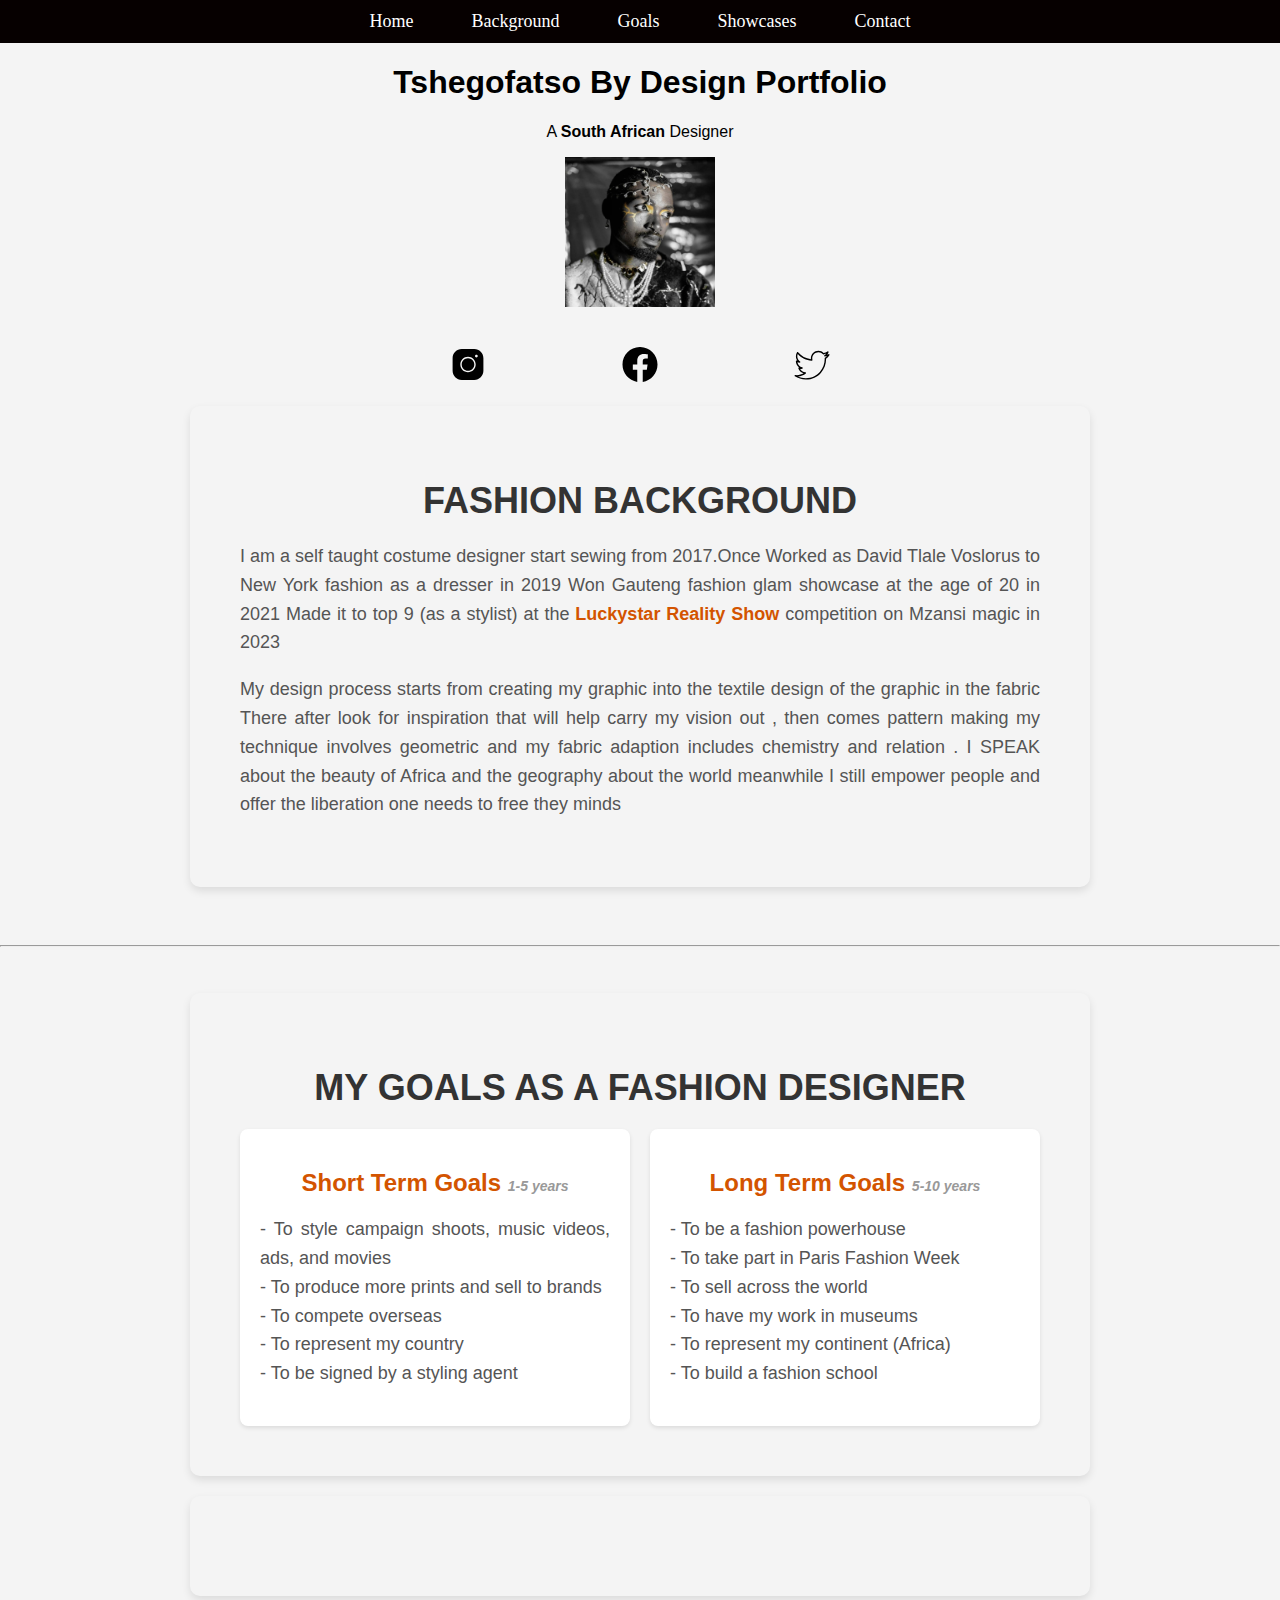
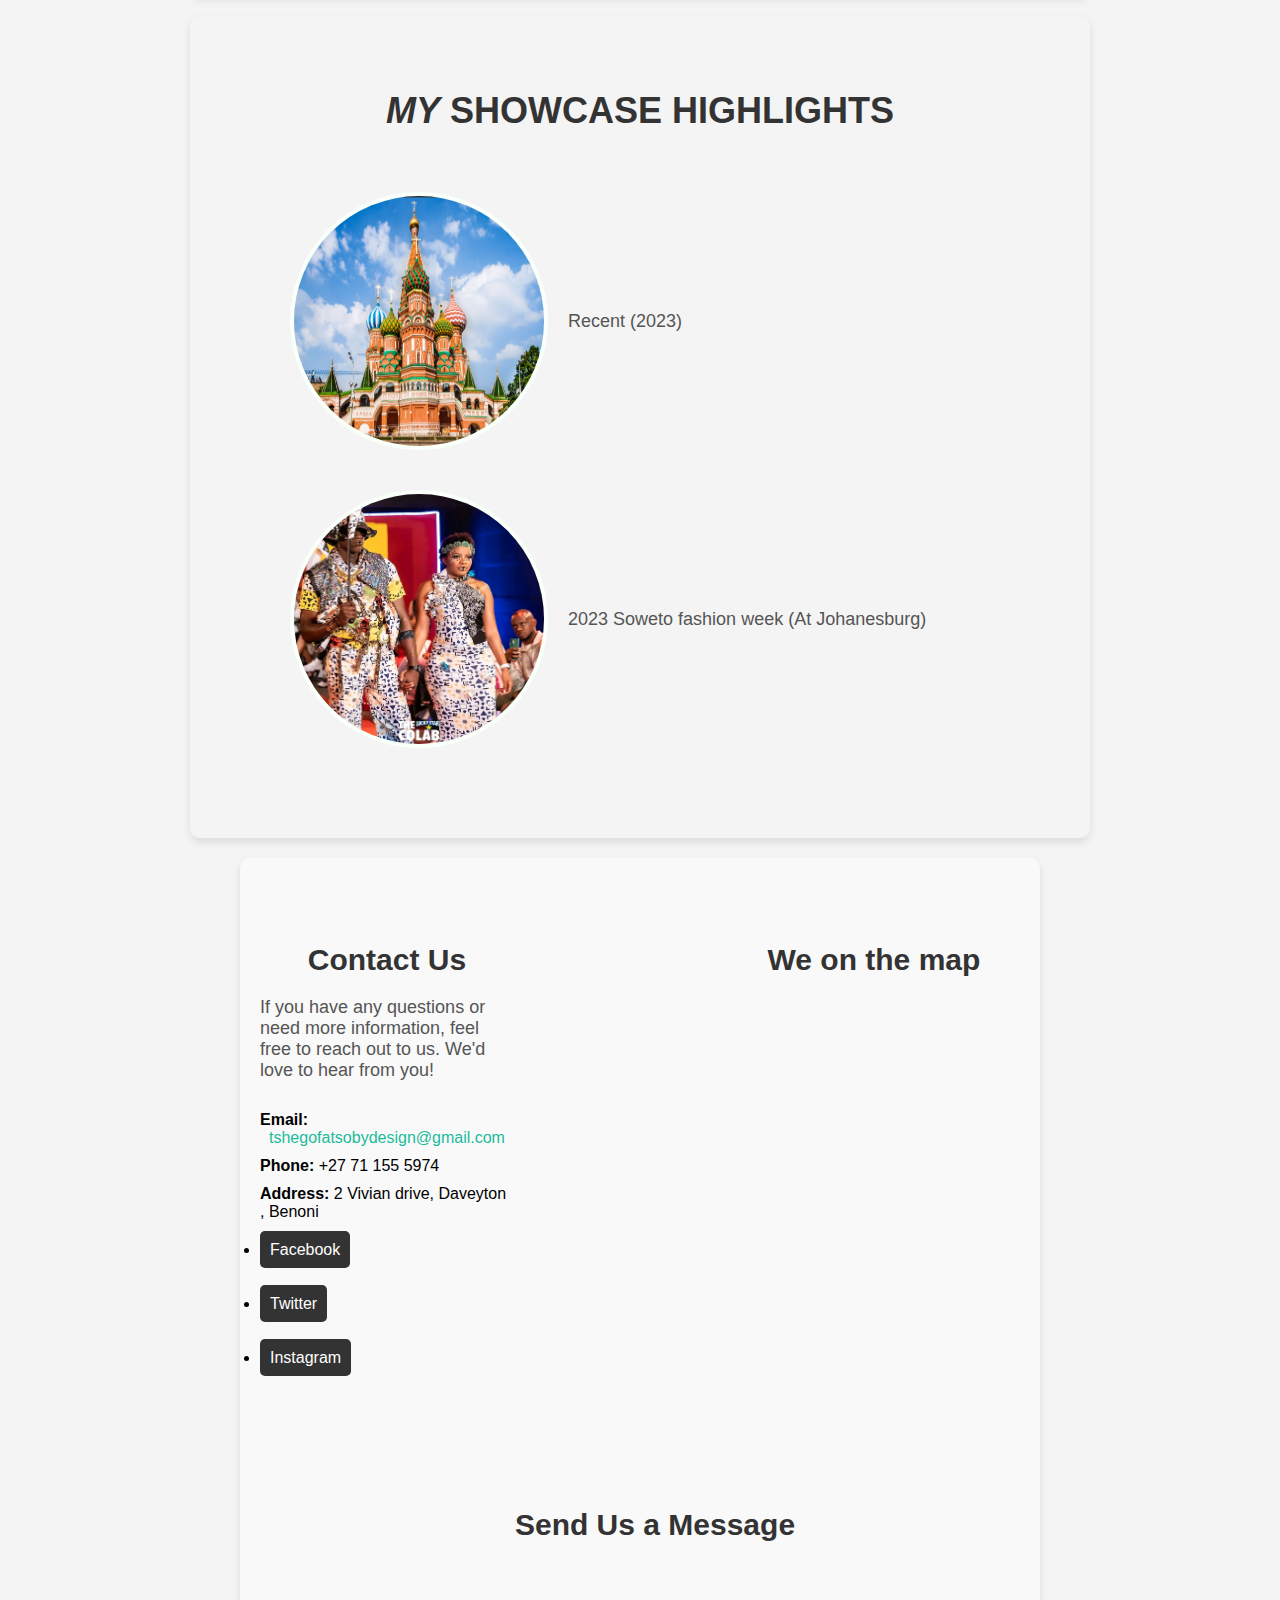
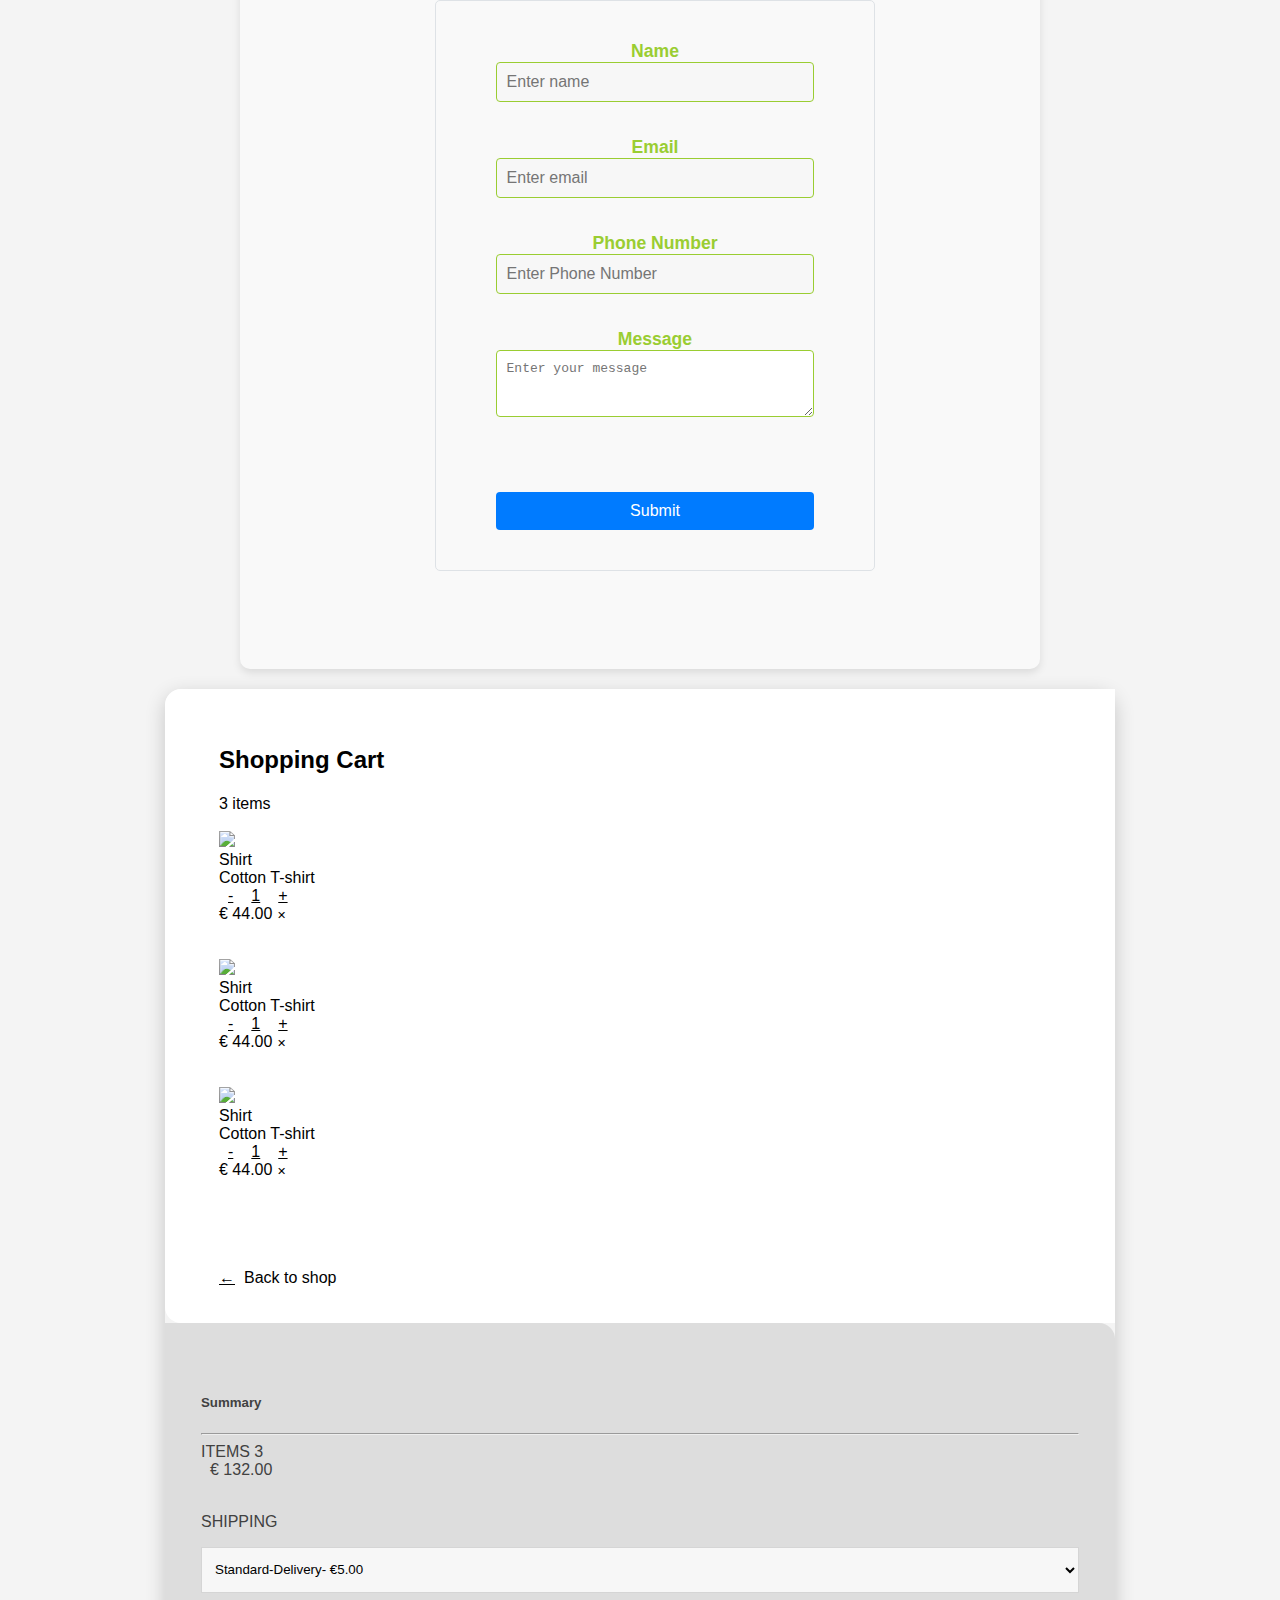
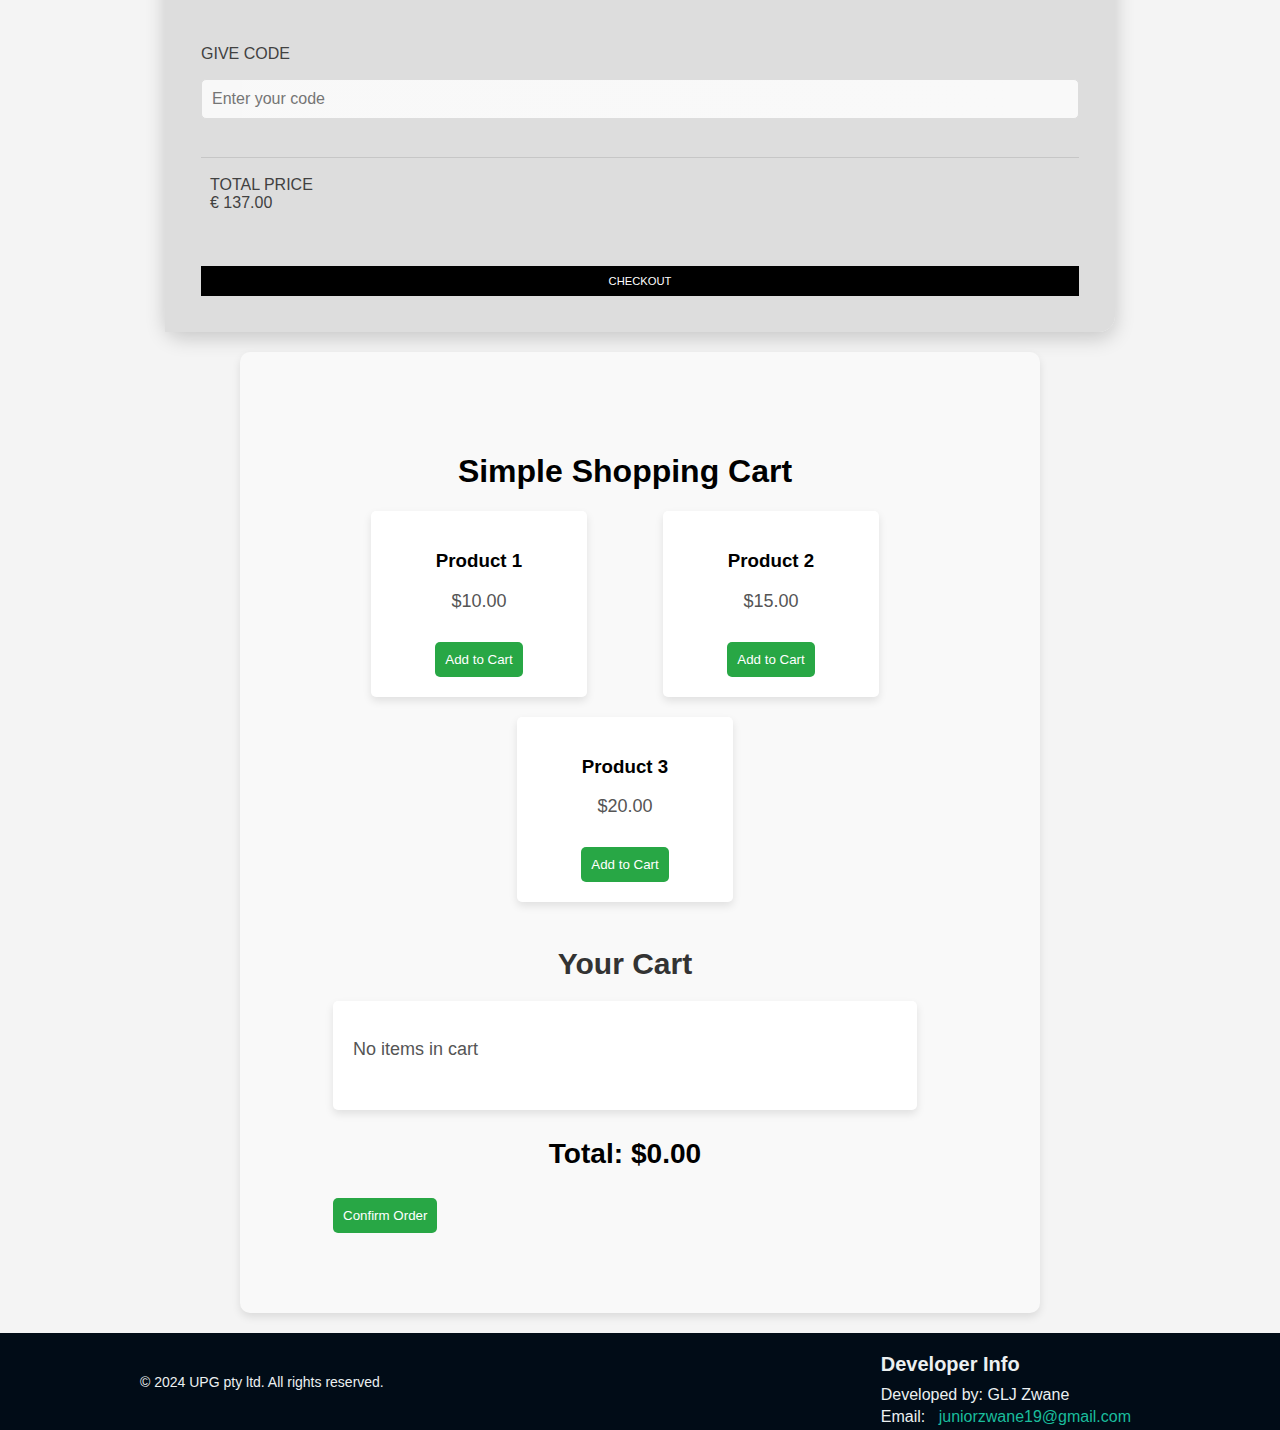
==== commit 94e13657: "Update index.html" ====
--- a/index.html
+++ b/index.html
@@ -23,7 +23,6 @@
     <center>
         <img src="img/BG2.jpeg" alt="Tshegofatso by Design" style="width: 150px; height: 150px; border-color: green; ">
     </center>
-
     <br>
     <br>
     <center>
@@ -89,21 +88,9 @@
             </div>
         </div>
     </section>
-
     <section>
-        <h1>Collection</h1>
         
-        <a><img src="img/BG2.jpeg" alt="Tshegofatso by Design" style="width: 150px; height: 150px; border-color: green; "></a>
-    
-         <a><img src="img/BG2.jpeg" alt="Tshegofatso by Design" style="width: 150px; height: 150px; border-color: green; "></a>
-    
-         <a><img src="img/BG2.jpeg" alt="Tshegofatso by Design" style="width: 150px; height: 150px; border-color: green; "></a>
-    
     </section>
-    
-    <br>
-<hr>
-<br>
     <section>
         <div class="heading">
             <h1><i>My</i> Showcase Highlights</h1> 
@@ -125,9 +112,7 @@
             </div>
         </div>
     </section>
-    <br>
-<hr>
-<br>
+    
     <section id="contact">
         <div class="contact-container">
             <div class="contact-left">
@@ -155,8 +140,191 @@
                 </form>
             </div>
         </div>
+
+        <center>
+            <div class="contact-right">
+                <h2>Send Us a Message</h2>
+                <form action="">
+                                 
+                    <div style="padding: 20px; background-color: transparent; border: 1px solid #dee2e6; border-radius: 5px; max-width: 600px; margin: 20px auto;">
+                      <div class="container">
+                        <div class="row">
+                          <div class="form-group" style="margin-bottom: 15px;">
+                            <label for="name" style="font-weight: bold; font-size: 1.1em; color: yellowgreen;">Name</label>
+                            <input
+                              type="text"
+                              class="form-control"
+                              id="name"
+                              placeholder="Enter name"
+                              style="width: 100%; padding: 10px; border: 1px solid yellowgreen; border-radius: 4px; font-size: 1em;"
+                              required
+                            />
+                          </div>
+                          <div class="form-group" style="margin-bottom: 15px;">
+                            <label for="email" style="font-weight: bold; font-size: 1.1em; color: yellowgreen;">Email</label>
+                            <input
+                              type="email"
+                              class="form-control"
+                              id="email"
+                              placeholder="Enter email"
+                              style="width: 100%; padding: 10px; border: 1px solid yellowgreen; border-radius: 4px; font-size: 1em;"
+                              required
+                            />
+                          </div>
+                          <div class="form-group" style="margin-bottom: 15px;">
+                            <label for="phonenumber" style="font-weight: bold; font-size: 1.1em; color: yellowgreen;">Phone Number</label>
+                            <input
+                              type="text"
+                              class="form-control"
+                              id="phonenumber"
+                              placeholder="Enter Phone Number"
+                              style="width: 100%; padding: 10px; border: 1px solid yellowgreen; border-radius: 4px; font-size: 1em;"
+                              required
+                            />
+                          </div>
+                          <div class="form-group" style="margin-bottom: 15px;">
+                            <label for="message" style="font-weight: bold; font-size: 1.1em; color: yellowgreen;">Message</label>
+                            <textarea
+                              class="form-control"
+                              id="message"
+                              rows="3"
+                              placeholder="Enter your message"
+                              style="width: 100%; padding: 10px; border: 1px solid yellowgreen; border-radius: 4px; font-size: 1em;"
+                              required
+                            ></textarea>
+                          </div>
+                          <button
+                            type="button"
+                            class="btn btn-primary"
+                            onclick="sendM()"
+                            style="padding: 10px 20px; background-color: #007bff; border: none; color: white; font-size: 1em; border-radius: 4px; cursor: pointer;"
+                          >
+                            Submit
+                          </button>
+                        </div>
+                      </div>
+                    </div>
+                  </form>
+                
+            </div>
+        </center>
+
+    </section>
+	
+
+    <div class="card">
+        <div class="row">
+            <div class="col-md-8 cart">
+                <div class="title">
+                    <div class="row">
+                        <div class="col"><h4><b>Shopping Cart</b></h4></div>
+                        <div class="col align-self-center text-right text-muted">3 items</div>
+                    </div>
+                </div>    
+                <div class="row border-top border-bottom">
+                    <div class="row main align-items-center">
+                        <div class="col-2"><img class="img-fluid" src="https://i.imgur.com/1GrakTl.jpg"></div>
+                        <div class="col">
+                            <div class="row text-muted">Shirt</div>
+                            <div class="row">Cotton T-shirt</div>
+                        </div>
+                        <div class="col">
+                            <a href="#">-</a><a href="#" class="border">1</a><a href="#">+</a>
+                        </div>
+                        <div class="col">&euro; 44.00 <span class="close">&#10005;</span></div>
+                    </div>
+                </div>
+                <div class="row">
+                    <div class="row main align-items-center">
+                        <div class="col-2"><img class="img-fluid" src="https://i.imgur.com/ba3tvGm.jpg"></div>
+                        <div class="col">
+                            <div class="row text-muted">Shirt</div>
+                            <div class="row">Cotton T-shirt</div>
+                        </div>
+                        <div class="col">
+                            <a href="#">-</a><a href="#" class="border">1</a><a href="#">+</a>
+                        </div>
+                        <div class="col">&euro; 44.00 <span class="close">&#10005;</span></div>
+                    </div>
+                </div>
+                <div class="row border-top border-bottom">
+                    <div class="row main align-items-center">
+                        <div class="col-2"><img class="img-fluid" src="https://i.imgur.com/pHQ3xT3.jpg"></div>
+                        <div class="col">
+                            <div class="row text-muted">Shirt</div>
+                            <div class="row">Cotton T-shirt</div>
+                        </div>
+                        <div class="col">
+                            <a href="#">-</a><a href="#" class="border">1</a><a href="#">+</a>
+                        </div>
+                        <div class="col">&euro; 44.00 <span class="close">&#10005;</span></div>
+                    </div>
+                </div>
+                <div class="back-to-shop"><a href="#">&leftarrow;</a><span class="text-muted">Back to shop</span></div>
+            </div>
+            <div class="col-md-4 summary">
+                <div><h5><b>Summary</b></h5></div>
+                <hr>
+                <div class="row">
+                    <div class="col" style="padding-left:0;">ITEMS 3</div>
+                    <div class="col text-right">&euro; 132.00</div>
+                </div>
+                <form>
+                    <p>SHIPPING</p>
+                    <select><option class="text-muted">Standard-Delivery- &euro;5.00</option></select>
+                    <p>GIVE CODE</p>
+                    <input id="code" placeholder="Enter your code">
+                </form>
+                <div class="row" style="border-top: 1px solid rgba(0,0,0,.1); padding: 2vh 0;">
+                    <div class="col">TOTAL PRICE</div>
+                    <div class="col text-right">&euro; 137.00</div>
+                </div>
+                <button class="btn">CHECKOUT</button>
+            </div>
+        </div>
+        
+    </div>
+
+
+	 <section id="contact">
+        <div class="contact-container">
+            <div class="contact-left">
+                
+				<div class="container">
+        <h1>Simple Shopping Cart</h1>
+        <div class="products">
+            <div class="product">
+                <h3>Product 1</h3>
+                <p>$10.00</p>
+                <button class="add-to-cart" data-name="Product 1" data-price="10">Add to Cart</button>
+            </div>
+            <div class="product">
+                <h3>Product 2</h3>
+                <p>$15.00</p>
+                <button class="add-to-cart" data-name="Product 2" data-price="15">Add to Cart</button>
+            </div>
+            <div class="product">
+                <h3>Product 3</h3>
+                <p>$20.00</p>
+                <button class="add-to-cart" data-name="Product 3" data-price="20">Add to Cart</button>
+            </div>
+        </div>
+        <h2>Your Cart</h2>
+        <div id="cart">
+            <p>No items in cart</p>
+        </div>
+        <div class="total">
+            <h3>Total: $<span id="total">0.00</span></h3>
+        </div>
+		<center></center>
+		<button class="add-to-cart" data-name="Product 3" data-price="20">Confirm Order</button>
+    </div>
+				
+            </div>
+        </div>
     </section>
     
+	
 
 </body>
 <footer>
@@ -176,6 +344,248 @@
 
 <style>
 
+
+
+.card{
+    margin: auto;
+    max-width: 950px;
+    width: 90%;
+    box-shadow: 0 6px 20px 0 rgba(0, 0, 0, 0.19);
+    border-radius: 1rem;
+    border: transparent;
+}
+@media(max-width:767px){
+    .card{
+        margin: 3vh auto;
+    }
+}
+.cart{
+    background-color: #fff;
+    padding: 4vh 5vh;
+    border-bottom-left-radius: 1rem;
+    border-top-left-radius: 1rem;
+}
+@media(max-width:767px){
+    .cart{
+        padding: 4vh;
+        border-bottom-left-radius: unset;
+        border-top-right-radius: 1rem;
+    }
+}
+.summary{
+    background-color: #ddd;
+    border-top-right-radius: 1rem;
+    border-bottom-right-radius: 1rem;
+    padding: 4vh;
+    color: rgb(65, 65, 65);
+}
+@media(max-width:767px){
+    .summary{
+    border-top-right-radius: unset;
+    border-bottom-left-radius: 1rem;
+    }
+}
+.summary .col-2{
+    padding: 0;
+}
+.summary .col-10
+{
+    padding: 0;
+}.row{
+    margin: 0;
+}
+.title b{
+    font-size: 1.5rem;
+}
+.main{
+    margin: 0;
+    padding: 2vh 0;
+    width: 100%;
+}
+.col-2, .col{
+    padding: 0 1vh;
+}
+a{
+    padding: 0 1vh;
+}
+.close{
+    margin-left: auto;
+    font-size: 0.7rem;
+}
+img{
+    width: 3.5rem;
+}
+.back-to-shop{
+    margin-top: 4.5rem;
+}
+h5{
+    margin-top: 4vh;
+}
+hr{
+    margin-top: 1.25rem;
+}
+form{
+    padding: 2vh 0;
+}
+select{
+    border: 1px solid rgba(0, 0, 0, 0.137);
+    padding: 1.5vh 1vh;
+    margin-bottom: 4vh;
+    outline: none;
+    width: 100%;
+    background-color: rgb(247, 247, 247);
+}
+input{
+    border: 1px solid rgba(0, 0, 0, 0.137);
+    padding: 1vh;
+    margin-bottom: 4vh;
+    outline: none;
+    width: 100%;
+    background-color: rgb(247, 247, 247);
+}
+input:focus::-webkit-input-placeholder
+{
+      color:transparent;
+}
+.btn{
+    background-color: #000;
+    border-color: #000;
+    color: white;
+    width: 100%;
+    font-size: 0.7rem;
+    margin-top: 4vh;
+    padding: 1vh;
+    border-radius: 0;
+}
+.btn:focus{
+    box-shadow: none;
+    outline: none;
+    box-shadow: none;
+    color: white;
+    -webkit-box-shadow: none;
+   
+    transition: none; 
+}
+.btn:hover{
+    color: white;
+}
+a{
+    color: black; 
+}
+a:hover{
+    color: black;
+    text-decoration: none;
+}
+ #code{
+    background-image: linear-gradient(to left, rgba(255, 255, 255, 0.253) , rgba(255, 255, 255, 0.185)), url("https://img.icons8.com/small/16/000000/long-arrow-right.png");
+    background-repeat: no-repeat;
+    background-position-x: 95%;
+    background-position-y: center;
+}
+
+
+
+body {
+    font-family: Arial, sans-serif;
+    background-color: #f4f4f4;
+    margin: 0;
+    padding: 0;
+}
+
+.container {
+    width: 80%;
+    margin: 0 auto;
+    padding: 20px;
+}
+
+h1, h2 {
+    text-align: center;
+}
+
+.products {
+    display: flex;
+    justify-content: space-around;
+    flex-wrap: wrap;
+    margin-bottom: 20px;
+}
+
+.product {
+    background-color: white;
+    padding: 20px;
+    border-radius: 5px;
+    text-align: center;
+    box-shadow: 0 4px 8px rgba(0, 0, 0, 0.1);
+    width: 30%;
+    margin-bottom: 20px;
+}
+
+button {
+    background-color: #28a745;
+    color: white;
+    border: none;
+    padding: 10px;
+    border-radius: 5px;
+    cursor: pointer;
+}
+
+button:hover {
+    background-color: #218838;
+}
+
+#cart {
+    background-color: white;
+    padding: 20px;
+    margin-bottom: 20px;
+    border-radius: 5px;
+    box-shadow: 0 4px 8px rgba(0, 0, 0, 0.1);
+}
+
+.total {
+    text-align: center;
+    font-size: 1.5em;
+}
+
+.total span {
+    font-weight: bold;
+}
+
+/* Responsive Design */
+@media (max-width: 768px) {
+    .container {
+        width: 90%;
+    }
+
+    .products {
+        flex-direction: column;
+        align-items: center;
+    }
+
+    .product {
+        width: 80%;
+    }
+}
+
+@media (max-width: 480px) {
+    h1, h2 {
+        font-size: 1.5em;
+    }
+
+    .product {
+        width: 100%;
+    }
+
+    button {
+        width: 100%;
+        padding: 12px;
+    }
+
+    .total {
+        font-size: 1.2em;
+    }
+}
+
+
+
 /* Base section styles */
 #contact {
     padding: 60px 0;
@@ -544,62 +954,70 @@
 
 
 
+/* Styling the navigation bar */
 .navBar {
-    display: flex;
-    justify-content: space-between;
-    align-items: center;
-    background-color: #333;
-    padding: 10px 20px;
-    color: white;
-}
-
+    background-color: #060000;  /* Dark background */
+    padding: 1px 0;         /* Add some padding */
+}
+
+/* Remove default list styling */
 .navBar ul {
-    display: flex;
-    list-style-type: none;
+    list-style: none;
+    margin: 0;
     padding: 0;
-    margin: 0;
-}
-
-.navBar li {
-    margin: 0 15px;
-}
-
-.navBar a {
-    color: white;
+    display: flex;           /* Align items horizontally */
+    justify-content: center; /* Center the navigation items */
+}
+
+/* Style for each navigation item */
+.navBar ul li {
+    padding: 10px 20px;      /* Add space around each item */
+    font-family:fantasy;
+    font-size: 18px;
+    color: white;            /* Text color */
+    cursor: pointer;
+    transition: background-color 0.3s ease; /* Smooth hover transition */
+}
+
+/* Remove default link styling */
+.navBar ul a {
     text-decoration: none;
 }
 
-.menu-toggle {
-    display: none;
-    cursor: pointer;
-    flex-direction: column;
-    gap: 4px;
-}
-
-.menu-toggle div {
-    width: 25px;
-    height: 3px;
-    background-color: white;
-}
-
+/* Hover effect for nav items */
+.navBar ul li:hover {
+    background-color: gold;  /* Slightly lighter background on hover */
+}
+
+/* Add active state style if needed */
+.navBar ul li.active {
+    background-color: #222;  /* Highlight active page */
+}
+    h1{
+       
+        font-family: Arial, Helvetica, sans-serif;
+        animation: fadeIn 2s ease-in-out;
+    }
+
+/* Responsive styles for smaller screens */
 @media (max-width: 768px) {
+    /* Stack the nav items vertically */
     .navBar ul {
-        display: none;
-        flex-direction: column;
-        width: 100%;
-        background-color: #333;
-        position: absolute;
-        top: 50px;
-        left: 0;
-    }
-    .navBar ul.active {
-        display: flex;
-    }
-    .menu-toggle {
-        display: flex;
-    }
-}
-
+        flex-direction: column;  /* Stack vertically */
+        align-items: center;     /* Center items */
+    }
+    
+    /* Add some extra padding for better spacing */
+    .navBar ul li {
+        padding: 15px;
+        font-size: 20px;         /* Increase font size for better readability */
+    }
+}
+
+/* Add active state style if needed */
+.navBar ul li.active {
+    background-color: #222;  /* Highlight active page */
+}
 
 /* Define the keyframes for the animation */
 @keyframes fadeIn {
@@ -696,4 +1114,51 @@
 
 </style>
 
+<script>
+
+document.addEventListener('DOMContentLoaded', function() {
+    const cart = [];
+    const totalElement = document.getElementById('total');
+    const cartElement = document.getElementById('cart');
+
+    document.querySelectorAll('.add-to-cart').forEach(button => {
+        button.addEventListener('click', function() {
+            const name = this.getAttribute('data-name');
+            const price = parseFloat(this.getAttribute('data-price'));
+
+            // Add product to the cart
+            cart.push({ name, price });
+            updateCart();
+        });
+    });
+
+    function updateCart() {
+        // Clear the cart content
+        cartElement.innerHTML = '';
+
+        // If no items, show 'No items in cart'
+        if (cart.length === 0) {
+            cartElement.innerHTML = '<p>No items in cart</p>';
+            totalElement.textContent = '0.00';
+            return;
+        }
+
+        // Display cart items
+        let total = 0;
+        cart.forEach((item, index) => {
+            const cartItem = document.createElement('p');
+            cartItem.textContent = `${item.name} - $${item.price.toFixed(2)}`;
+            cartElement.appendChild(cartItem);
+            total += item.price;
+        });
+
+        // Update the total price
+        totalElement.textContent = total.toFixed(2);
+    }
+});
+
+
+</script>
+
+
 </html>
